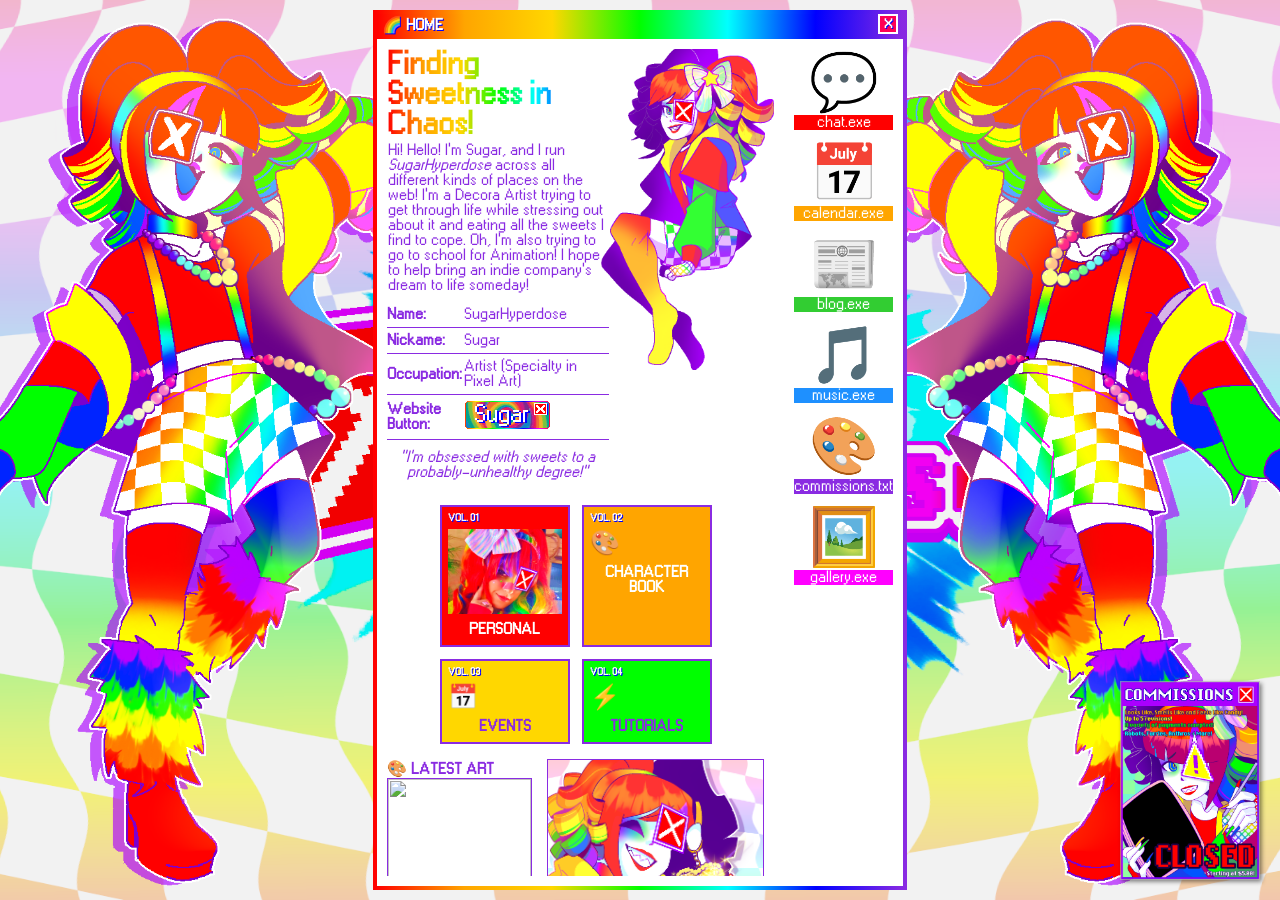
==== public/index.html @ 13627527 "pers" ====
<!DOCTYPE html>
<html lang="en">

<head>
    <meta charset="UTF-8">
    <meta name="viewport" content="width=device-width, initial-scale=1.0">
    <title>SugarHyperdose</title>
    <link rel="stylesheet" href="style.css">
    <link rel="icon" type="image/gif" href="assets/graphics/favicons/x.gif">
</head>

<body>

    <!-- Randomizing Commissions Ad -->
    <img id="random-comm-ad" src="assets/art/Sugar-10B-(Jul-20-2026).png"
        style="position: fixed; width: 140px; height: auto; z-index: 9999; cursor: pointer; filter: drop-shadow(2px 2px 2px rgba(0, 0, 0, 0.5));"
        onclick="toggleWindow('window-commissions');" title="CLICK FOR COMMISSIONS! ✨">

    <!-- Dancing Sugar Music Widget -->
    <div id="dancing-sugar" class="hidden"
        style="position: fixed; bottom: 20px; left: 20px; z-index: 9999; text-align: center; transition: opacity 7s ease-in-out; opacity: 0;">
        <img src="assets/art/Sugar-14-(Aug-6-2026).gif"
            style="width: 210px;">
    </div>

    <div class="desktop flex">
        <img id="sugar" src="assets/art/Sugar-4-(Jul-5-2026).png" style="transform: scaleX(-1); margin-left: -120px;">

        <div class="window main-content flex">
            <div class="window-title flex">
                <span>🌈 HOME</span>
                <div class="window-close">X</div>
            </div>
            <div class="window-popup-content"
                style="display: flex; flex-direction: row; height: 100%; overflow: hidden; padding: 10px; gap: 10px;">
                <div id="app-mainbar"
                    style="overflow-y: auto; padding-right: 10px; display: flex; flex-direction: column; gap: 15px;">
                    <div class="flex row" style="position: relative;">
                        <div>
                            <h1>Finding Sweetness in Chaos!</h1>
                            <p style="padding: 4px 1px;">Hi! Hello! I'm Sugar, and I run <i>SugarHyperdose</i> across
                                all different kinds of places on the web! I'm a Decora Artist trying to get through  life
                                while stressing out about it and eating all the sweets I find to cope. Oh, I'm also
                                trying to go to school for Animation! I hope to help bring an indie company's dream to
                                life someday!</p>
                            <table style="margin-top: 5px; border-collapse: collapse;">
                                <tr>
                                    <td
                                        style="padding: 5px 0; font-weight: bold; width: 35%; border-bottom: 1px solid blueviolet;">
                                        Name:</td>
                                    <td style="padding: 5px 0; border-bottom: 1px solid blueviolet;">SugarHyperdose</td>
                                </tr>
                                <tr>
                                    <td
                                        style="padding: 5px 0; font-weight: bold; width: 35%; border-bottom: 1px solid blueviolet;">
                                        Nickame:</td>
                                    <td style="padding: 5px 0; border-bottom: 1px solid blueviolet;">Sugar</td>
                                </tr>
                                <tr>
                                    <td style="padding: 5px 0; font-weight: bold; border-bottom: 1px solid blueviolet;">
                                        Occupation:</td>
                                    <td style="padding: 5px 0; border-bottom: 1px solid blueviolet;">Artist (Specialty
                                        in Pixel Art)</td>
                                </tr>
                                <tr>
                                    <td style="padding: 5px 0; font-weight: bold; border-bottom: 1px solid blueviolet;">
                                        Website Button:</td>
                                    <td style="padding: 5px 0; border-bottom: 1px solid blueviolet;">
                                        <img src="assets/graphics/buttons/Sugar0verdosed.gif">
                                    </td>
                                </tr>
                                <tr>
                                    <td colspan="2" style="padding: 10px; font-style: italic; text-align: center;">
                                        “I’m obsessed with sweets to a probably-unhealthy degree!”
                                    </td>
                                </tr>
                            </table>

                        </div>
                        <img src="assets/art/Sugar-12-(Jul-31-2026).png" height="350"
                            style="width: fit-content; pointer-events: none; margin: -20px;">
                    </div>

    <div class="magazine-rack-grid">
        
        <!-- VOL. 01: PERSONAL -->
        <a href="javascript:void(0)" onclick="toggleWindow('window-blog');" class="magazine-card">
            <div class="magazine-header">
                <span class="magazine-vol">VOL. 01</span>
            </div>
                    <img src="assets/camera/Jul-18-2026.jpg">
            <div class="magazine-name">PERSONAL</div>
        </a>

        <!-- VOL. 02: CHARACTER BOOK -->
        <a href="javascript:void(0)" onclick="toggleWindow('window-gallery');" class="magazine-card">
            <div class="magazine-header">
                <span class="magazine-vol">VOL. 02</span>
            </div>
            <div class="magazine-preview">
                <span style="font-size: 1.5rem;">🎨</span>
            </div>
            <div class="magazine-name">CHARACTER BOOK</div>
        </a>

        <!-- VOL. 03: EVENTS -->
        <a href="javascript:void(0)" onclick="toggleWindow('window-calendar');" class="magazine-card">
            <div class="magazine-header">
                <span class="magazine-vol">VOL. 03</span>
            </div>
            <div class="magazine-preview">
                <span style="font-size: 1.5rem;">📅</span>
            </div>
            <div class="magazine-name">EVENTS</div>
        </a>

        <!-- VOL. 04: COMMISSIONS -->
        <a href="javascript:void(0)" onclick="toggleWindow('window-commissions');" class="magazine-card">
            <div class="magazine-header">
                <span class="magazine-vol">VOL. 04</span>
            </div>
            <div class="magazine-preview">
                <span style="font-size: 1.5rem;">⚡</span>
            </div>
            <div class="magazine-name">TUTORIALS</div>
        </a>

    </div>

                    <div class="flex column" style="gap: 15px;">
                        <div class="flex" style="gap: 15px; align-items: stretch;">
                            <div class="flex column" style="flex: 1; gap: 10px;">
                                <div class="widget-box">
                                    <div style="font-weight: bold; color: blueviolet;">🎨 LATEST ART</div>
                                    <img id="widget-art-img" src=""
                                        style="width: 100%; height: 120px; object-fit: cover; border: 1px solid blueviolet;">
                                    <div id="widget-art-title" style="font-weight: bold;">Loading...</div>
                                    <div id="widget-art-desc">Loading...</div>
                                </div>

                                <div class="widget-box">
                                    <div style="font-weight: bold; color: dodgerblue;">🎮 PLAYING</div>
                                    <img id="widget-play-img" src=""
                                        style="width: 100%; height: 120px; object-fit: cover; border: 1px solid dodgerblue;">
                                    <div id="widget-play-title" style="font-weight: bold;">Loading...</div>
                                    <div id="widget-play-desc">Loading...</div>
                                </div>

                                <div class="widget-box">
                                    <div style="font-weight: bold; color: limegreen;">📺 WATCHING</div>
                                    <img id="widget-watch-img" src=""
                                        style="width: 100%; height: 120px; object-fit: cover; border: 1px solid limegreen;">
                                    <div id="widget-watch-title" style="font-weight: bold;">Loading...</div>
                                    <div id="widget-watch-desc">Loading...</div>
                                </div>
                            </div>

                            <div class="flex column" style="flex: 1.5; gap: 10px;">
                                <a href="https://www.etsy.com/listing/4547343245/pixel-heart-shaker-keychain"><img
                                        src="assets\graphics\shop\Keychains\Cover A.png"
                                        style="width: 100%; border: 1px solid blueviolet;"></a>
                                <a href="https://www.etsy.com/shop/SugarHyperdose"
                                    style="display: block; width: 100%; background: orange; color: white; padding: 6px; text-decoration: none; font-weight: bold; border: 2px outset #ff8c00; text-align: center;">
                                    CHECK OUT ON ETSY!
                                </a>
                                <p>This shop is my passion project and my pathway toward a more independent, brighter
                                    life!
                                    I needed a way to raise funds for my own future and separate from a difficult and
                                    stressful environment. I turned to the things that bring me the most joy: vibrant
                                    colors and the addictive, happy feeling of sugar.
                                    I’m obsessed with sweets to a probably-unhealthy degree! Creating these items is my
                                    therapy, my escape, and my way of taking control.</p>
                            </div>
                        </div>

                        <div class="flex" style="gap: 15px;">
                            <div class="widget-box" style="flex: 1;">
                                <div style="font-weight: bold; color: darkcyan;">📅 UPCOMING EVENTS</div>
                                <div id="widget-events-container" style="font-size: 0.9rem; margin-top: 5px;">
                                    Loading events...
                                </div>
                            </div>
                            <div class="widget-box" style="flex: 1;">
                                <div style="font-weight: bold; color: limegreen;">📰 RECENT BLOG</div>
                                <div id="widget-blog-container" style="font-size: 0.9rem; margin-top: 5px;">
                                    Loading blog...
                                </div>
                            </div>
                        </div>
                        <div class="widget-box">
                            <div class="flex column" style="gap: 10px;">
                                <div class="flex" style="align-items: flex-start; gap: 8px;">
                                    <span style="font-size: 1.2rem;" title="Anonymous Visitor">👤</span>
                                    <div style="padding: 6px 10px; border: 1px solid blueviolet; border-radius: 4px; flex: 1;">What's your absolute favorite candy?
                                    </div>
                                </div>
                                <div class="flex" style="align-items: flex-start; gap: 8px; flex-direction: row-reverse;">
                                    <img src="assets/art/Sugar-7-(Jul-9-2026).gif" style="width: 35px; height: 35px; object-fit: cover; border-radius: 50%; border: 1px solid blueviolet;" title="Sugar">
                                    <div style="background: blueviolet; padding: 6px 10px; color: white; border-radius: 4px; flex: 1;">This is the most difficult question in the world... 'Cause sometimes I really like Oreos, y'know? But then other days I CRAVE Sour Patch Watermelon... I'd have to pick Oreos!</div>
                                </div>
                                <div class="flex" style="align-items: flex-start; gap: 8px;">
                                    <span style="font-size: 1.2rem;" title="Anonymous Visitor">👤</span>
                                    <div style="padding: 6px 10px; border: 1px solid blueviolet; border-radius: 4px; flex: 1;">What art program do you use? Brush? Animating software?
                                    </div>
                                </div>
                                <div class="flex" style="align-items: flex-start; gap: 8px; flex-direction: row-reverse;">
                                    <img src="assets/art/Sugar-7B-(Jul-9-2026).gif" style="width: 35px; height: 35px; object-fit: cover; border-radius: 50%; border: 1px solid blueviolet;" title="Sugar">
                                    <div style="background: blueviolet; padding: 6px 10px; color: white; border-radius: 4px; flex: 1;">I use Ibispaint! I had IbisPaint X for 3 years before deciding to finally get the actual OG app...!</div>
                                </div>
                                <div class="flex" style="align-items: flex-start; gap: 8px; flex-direction: row-reverse;">
                                    <img src="assets/art/Sugar-7B-(Jul-9-2026).gif" style="width: 35px; height: 35px; object-fit: cover; border-radius: 50%; border: 1px solid blueviolet;" title="Sugar">
                                    <div style="background: blueviolet; padding: 6px 10px; color: white; border-radius: 4px; flex: 1;">I mostly use a brush called "Pixel Perfect", but honestly the default rough pen and fade pen are extremely nice, too.</div>
                                </div>
                                <div class="flex" style="align-items: flex-start; gap: 8px; flex-direction: row-reverse;">
                                    <img src="assets/art/Sugar-7B-(Jul-9-2026).gif" style="width: 35px; height: 35px; object-fit: cover; border-radius: 50%; border: 1px solid blueviolet;" title="Sugar">
                                    <div style="background: blueviolet; padding: 6px 10px; color: white; border-radius: 4px; flex: 1;">As for animation... I just draw every frame in Ibispaint, then go to EZGif and put 'em all together and hope for the best!</div>
                                </div>
                                <div class="flex" style="align-items: flex-start; gap: 8px; flex-direction: row-reverse;">
                                    <img src="assets/art/Sugar-7E-(Jul-9-2026).gif" style="width: 35px; height: 35px; object-fit: cover; border-radius: 50%; border: 1px solid blueviolet;" title="Sugar">
                                    <div style="background: blueviolet; padding: 6px 10px; color: white; border-radius: 4px; flex: 1;">Professional animation software is too confusing for me.</div>
                                </div>
                            </div>
                        </div>
                    </div>
                </div>

                <div class="app-sidebar align-center">

                    <a href="javascript:void(0)" class="app flex column"
                        onclick="toggleWindow('window-chat');playOpen();">
                        <span class="app-icon">💬</span>
                        <span class="app-name">chat.exe</span>
                    </a>

                    <a href="javascript:void(0)" class="app flex column"
                        onclick="toggleWindow('window-calendar');playOpen();">
                        <span class="app-icon">📅</span>
                        <span class="app-name">calendar.exe</span>
                    </a>

                    <a href="javascript:void(0)" class="app flex column"
                        onclick="toggleWindow('window-blog');playOpen();">
                        <span class="app-icon">📰</span>
                        <span class="app-name">blog.exe</span>
                    </a>

                    <a href="javascript:void(0)" class="app flex column"
                        onclick="toggleWindow('window-playlist');playOpen();">
                        <span class="app-icon">🎵</span>
                        <span class="app-name">music.exe</span>
                    </a>

                    <a href="javascript:void(0)" class="app flex column"
                        onclick="toggleWindow('window-commissions');playOpen();">
                        <span class="app-icon">🎨</span>
                        <span class="app-name">commissions.txt</span>
                    </a>

                    <a href="javascript:void(0)" class="app flex column"
                        onclick="toggleWindow('window-gallery');playOpen();">
                        <span class="app-icon">🖼️</span>
                        <span class="app-name">gallery.exe</span>
                    </a>
                </div>
            </div>
        </div>
        <img id="sugar" src="assets/art/Sugar-4-(Jul-5-2026).png" style="margin-right: -120px;">
    </div>

    <div id="window-chat" class="window window-popup hidden flex" style="width: 280px; border: 4px solid red;">
        <div class="window-title flex" style="background: red;">
            <span>Chat
                <span id="online-status" style="color: lime; animation: blinker 1.5s linear infinite;">🟢
                    ONLINE</span>
            </span>
            <div class="window-close" onclick="toggleWindow('window-chat')">X</div>
        </div>

        <div id="chat-window-body" class="window-popup-content flex column">
            <div class="flex"
                style="padding: 0 0 10px; flex-direction: column; gap: 6px; font-size: 0.75rem; font-weight: bold;">
                <div class="flex" style="align-items: center; justify-content: space-between; gap: 8px;">
                    <span style="color: red; width: 65px;">STRESS:</span>
                    <div style="flex: 1; height: 12px; background: #eee; border: 1px solid red;">
                        <div id="meter-stress" style="height: 100%; background: red; width: 0%;"></div>
                    </div>
                    <span id="txt-stress" style="width: 30px; text-align: right;">0%</span>
                </div>
                <div class="flex" style="align-items: center; justify-content: space-between; gap: 8px;">
                    <span style="color: hotpink; width: 65px;">AFFECTION:</span>
                    <div style="flex: 1; height: 12px; background: #eee; border: 1px solid red;">
                        <div id="meter-affection" style="height: 100%; background: hotpink; width: 0%;"></div>
                    </div>
                    <span id="txt-affection" style="width: 30px; text-align: right; color: hotpink;">0%</span>
                </div>
            </div>

            <div class="avatar-container" style="text-align: center;">
                <img id="sugar-avatar" src="assets/art/Sugar-(Jul-3-2026).gif" alt="[SUGAR-CHAN GRAPHIC]"
                    onclick="handleSugarClick()" style="height: 180px; object-fit: cover; cursor: pointer;">
            </div>
            <div class="dialogue-text-box" id="dialogue-box">
                Loading...
            </div>
            <div class="options-container flex" id="options-box" style="flex-direction: column; gap: 4px;">
            </div>
        </div>
    </div>

    <div id="window-calendar" class="window window-popup hidden flex" style="width: 300px; border: 4px solid cyan;">
        <div class="window-title flex" style="background: cyan;">
            <span>calendar.exe</span>
            <div class="window-close" onclick="toggleWindow('window-calendar')">X</div>
        </div>
        <div class="window-popup-content">
            <div class="flex align-center" style="justify-content: space-between; margin-bottom: 10px;">
                <button id="prevMonth">◀ PREV</button>
                <div id="monthDisplay" style="text-align: center; font-weight: bold;"></div>
                <button id="nextMonth">NEXT ▶</button>
            </div>

            <div id="calendarGrid" class="flex" style="display: grid; grid-template-columns: repeat(7, 1fr); gap: 2px;">
            </div>
        </div>
    </div>

    <div id="window-blog" class="window window-popup hidden flex" style="width: 350px; border: 4px solid limegreen;">
        <div class="window-title flex" style="background: limegreen;">
            <span>BLOG.EXE</span>
            <div class="window-close" onclick="toggleWindow('window-blog')">X</div>
        </div>
        <div class="window-popup-content" id="blog-posts-container" style="max-height: 400px; overflow-y: auto;">
        </div>
    </div>

    <div id="window-playlist" class="window window-popup hidden flex"
        style="width: 300px; border: 4px solid dodgerblue;">
        <div class="window-title flex" style="background: dodgerblue; color: white;">
            <span>MUSIC.EXE</span>
            <div class="window-close" onclick="toggleWindow('window-playlist')">X</div>
        </div>
        <div class="window-popup-content flex column" style="gap: 10px;">
            <audio id="audio-engine" src=""></audio>
            <div id="player-track-title" style="font-weight: bold;">TRACK: None</div>

            <div id="player-track-menu" class="flex" style="gap: 6px; justify-content: center;">
                <button onclick="controlAudio('play')" style="background: cyan;">► PLAY</button>
                <button onclick="controlAudio('pause')" style="background: yellow;">Ⅱ PAUSE</button>
                <button onclick="controlAudio('stop')" style="background: red; color: white;">■ STOP</button>
            </div>

            <div id="playlist-container" class="flex column" style="max-height: 250px; overflow-y: auto;"></div>
        </div>
    </div>

    <div id="window-commissions" class="window window-popup hidden flex"
        style="width: 380px; border: 4px solid blueviolet;">
        <div class="window-title flex" style="background: blueviolet; color: white;">
            <span>COMMISSIONS.EXE</span>
            <div class="window-controls flex" style="gap: 4px;">
                <div class="window-maximize" onclick="toggleMaximize('window-commissions')">🗖</div>
                <div class="window-close" onclick="toggleWindow('window-commissions')">X</div>
            </div> 
        </div>
        <div class="window-popup-content flex column"
            style="gap: 12px; max-height: 400px; overflow-y: auto; padding: 10px;">
            <div class="comm-banner"
                style="background: hotpink; color: white; padding: 6px; text-align: center; font-weight: bold;">
                🌈 COMMISSIONS CLOSED! 🌈
            </div>
            <div class="flex column justify-center align-center" style="padding: 6px;">
                <p style="margin: 0 0 5px 0;">SLOT STATUS [ 2 / 5 AVAILABLE ]</p>
                <div class="flex" style="gap: 5px;">
                    <div style="width: 18px; height: 18px; background: limegreen;" title="Taken"></div>
                    <div style="width: 18px; height: 18px; background: limegreen;" title="Taken"></div>
                    <div style="width: 18px; height: 18px; background: LIMEGREEN;" title="Open"></div>
                    <div style="width: 18px; height: 18px; background: #eee; border: 2px solid blueviolet;"
                        title="Open"></div>
                    <div style="width: 18px; height: 18px; background: #eee; border: 2px solid blueviolet;"
                        title="Open"></div>
                </div>
            </div>
            <div>
                <table style="width: 100%; border-collapse: collapse; font-size: 0.9rem;">
                    <tr style="background: blueviolet; color: white;">
                        <th style="padding: 4px; text-align: left;">Type</th>
                        <th style="padding: 4px; text-align: right;">Base Price</th>
                    </tr>
                    <tr>
                        <td style="padding: 6px; border-bottom: 1px dotted blueviolet;">Pixel Icon / Headshot</td>
                        <td style="padding: 6px; border-bottom: 1px dotted blueviolet; text-align: right;">$5</td>
                    </tr>
                    <tr>
                        <td style="padding: 6px; border-bottom: 1px dotted blueviolet;">Half Body</td>
                        <td style="padding: 6px; border-bottom: 1px dotted blueviolet; text-align: right;">$10</td>
                    </tr>
                    <tr>
                        <td style="padding: 6px; border-bottom: 1px dotted blueviolet;">Full Body</td>
                        <td style="padding: 6px; border-bottom: 1px dotted blueviolet; text-align: right;">$15</td>
                    </tr>
                    <!-- Add-ons Section inside the same table or right below -->
                    <tr style="background: #f0e6fa;">
                        <td colspan="2" style="padding: 4px; font-weight: bold; font-size: 0.8rem;">ADD-ONS & EXTRAS
                        </td>
                    </tr>
                    <tr>
                        <td style="padding: 4px; border-bottom: 1px dotted blueviolet; font-size: 0.85rem;">+ Complex
                            Background / Props</td>
                        <td
                            style="padding: 4px; border-bottom: 1px dotted blueviolet; text-align: right; font-size: 0.85rem;">
                            +5%</td>
                    </tr>
                    <tr>
                        <td style="padding: 4px; border-bottom: 1px dotted blueviolet; font-size: 0.85rem;">+ Extra
                            Character</td>
                        <td
                            style="padding: 4px; border-bottom: 1px dotted blueviolet; text-align: right; font-size: 0.85rem;">
                            +100% base</td>
                    </tr>
                    <tr>
                        <td style="padding: 4px; border-bottom: 1px dotted blueviolet; font-size: 0.85rem;">+ Physical
                            8" x 11" Poster of Completed Commission</td>
                        <td
                            style="padding: 4px; border-bottom: 1px dotted blueviolet; text-align: right; font-size: 0.85rem;">
                            +30$</td>
                    </tr>
                </table>
            </div>
            <p style="font-size: 0.85rem; margin: 0 0 5px 0;">Check out my art in my <a href="javascript:void(0)"
                    onclick="toggleWindow('window-gallery');" style="color: magenta; font-weight: bold;">gallery.exe</a>
                app if you haven't already to get a sense of my style! I'd like to claim that its Western-based with
                slight Eastern influence!</p>

            <div style="font-size: 0.8rem;">
                <strong>📝 TOS:</strong>
                <ul style="margin: 4px 0 0 15px; padding: 0; display: flex; flex-direction: column; gap: 4px;">
                    <li>Payment is via Cash App, PayPal, Venmo or Zelle transfer. Giftcards and other digital currency
                        (V-Bucks, Robux, Coins, etc.) will not be accepted.</li>
                    <li>Payment is due after the completed product is handed off to you and you are satisfied (I will
                        change this if a single scam occurs!)</li>
                    <li>By default, your completed commission is ordered as a fully colored, fully shaded piece unless
                        specified otherwise.</li>
                    <li>By default, your completed commission is personal use only.</li>
                    <li>No AI training or commercial redistribution without discussion.</li>
                    <li>Turnaround time is roughly 1–3 weeks.</li>
                    <li>I will send a sketch WIP (Work in Progress) for approval before moving to final lines and
                        colors.</li>
                    <li>You reserve the right to an infinite amount of revisions within reason.</li>
                    <li>I reserve the right to refuse a commission for any reason.</li>
                </ul>
            </div>
        </div>
    </div>

    <div id="window-gallery" class="window window-popup hidden flex" style="width: 450px; border: 4px solid magenta;">
        <div class="window-title flex" style="background: magenta; color: white;">
            <span>gallery.exe</span>
            <div class="window-controls flex" style="gap: 4px;">
                <div class="window-maximize" onclick="toggleMaximize('window-gallery')">🗖</div>
                <div class="window-close" onclick="toggleWindow('window-gallery')">X</div>
            </div>
        </div>
        <div class="window-popup-content" style="padding: 10px;">
            <div id="gallery-container" class="flex justify-center"
                style="overflow-y: auto; flex-wrap: wrap; max-height: 300px; gap: 10px;">
            </div>
        </div>
    </div>

    <script src="script.js"></script>
</body>

</html>
---- public/style.css ----
* {
    box-sizing: border-box;
    margin: 0;
    padding: 0;
}

:root {
    --white: white;
    --black: black;
    --red: red;
    --orange: orange;
    --gold: gold;
    --green: limegreen;
    --blue: blue;
    --purple: blueviolet;
    --pink: fuchsia;
    --rainbow-gradient: linear-gradient(90deg, red, orange, gold, lime, cyan, blue, blueviolet);
    --rainbow-gradient-border: linear-gradient(90deg, red, orange, gold, lime, cyan, blue, blueviolet) 1;
}

@font-face {
    font-family: 'Main';
    src: url('assets/fonts/W95F.otf');
}

body {
    width: 100%;
    height: 100vh;
    overflow: hidden;
    background-image: url('assets/graphics/backgrounds/default4.png');
    background-position: center;
    background-size: cover;
    display: flex;
    flex-direction: column;
    font-family: 'Main';
    color: var(--purple);
    padding: 10px 0;
}

@keyframes rainbowText {
  0% { filter: hue-rotate(0deg); }
  100% { filter: hue-rotate(360deg); }
}

h1 {
  background: var(--rainbow-gradient);
  -webkit-background-clip: text;
  -webkit-text-fill-color: transparent;
  animation: rainbowText 2s linear infinite;
}

strong {
    color: var(--red);
}

hr {
    background-image: url('assets/graphics/dividers/Rainbow.webp');
    background-size: contain;
    background-position: center;
    background-repeat: repeat-x;
    border: none;
    filter: contrast(2);
    height: 25px;
}

a {
    color: var(--pink);
}

.flex {
    display: flex;
}

.column {
    flex-direction: column;
}

.align-center {
    align-items: center;
}

.justify-center {
    justify-content: center;
}

.justify-between {
    justify-content: space-evenly;
}

.logo {
    word-break: keep-all;
    text-transform: uppercase;
    font-weight: bold;
    font-size: 1.4rem;
    text-shadow: 2px 2px #00ffff, -2px -2px #ff00ff;
    animation: glitch 0.5s infinite alternate;
}

.desktop {
    gap: 10px;
    flex: 1;
    max-height: 100%;
}

#desktop-grid {
    position: relative;
    flex: 1;
    min-width: 180px;
    display: grid;
    grid-template-columns: repeat(auto-fill, minmax(80px, 100px));
    gap: 15px;
    padding: 10px;
    border: 2px inset cyan;
    background: rgba(255, 255, 255, 0.7);
    align-content: start;
}

.window {
    background: var(--white);
    border: 4px solid;
    border-image: var(--rainbow-gradient-border);
    flex-direction: column;
}

.window-title {
    background: var(--rainbow-gradient);
    color: var(--white);
    padding: 0 5px 5px;
    font-weight: bold;
    text-transform: uppercase;
    text-shadow: 1px 1px var(--blue);
    justify-content: space-between;
    align-items: center;
    cursor: move;
    user-select: none;
}

.window-close {
    background: #ff0055;
    border: 2px solid var(--white);
    color: var(--white);
    width: 20px;
    height: 20px;
    font-size: 0.8rem;
    font-weight: bold;
    cursor: pointer;
}

.window-body {
    max-height: 100%;
    background: lightcyan;
    gap: 10px;
    padding: 10px;
    overflow-y: auto;
}

.avatar-container {
    width: 100%;
    background: linear-gradient(45deg, #ff9999, #ffff99, #99ccff);
    border: 3px solid #ff0055;
    display: flex;
    align-items: center;
    justify-content: center;
    overflow: hidden;
    position: relative;
}

.avatar-container img {
    width: 100%;
    object-fit: contain;
}

.dialogue-text-box {
    background: var(--red);
    padding: 5px 10px;
    font-size: 0.9rem;
    font-weight: bold;
    letter-spacing: 0.5px;
    color: var(--white);
    word-break: break-word;
}

.options-container {
    display: flex;
    flex-direction: column;
    gap: 5px;
    margin-top: 5px;
}

.dialogue-choice {
    background: lightcyan;
    border: 2px solid var(--blue);
    padding: 6px;
    text-align: left;
    font-size: 0.85rem;
    font-family: inherit;
    font-weight: bold;
    color: var(--blue);
    cursor: pointer;
    word-break: break-word;
}

.dialogue-choice:hover {
    -webkit-text-fill-color: unset;
    background: #00ff66;
    color: var(--white) !important;
    border-color: limegreen;
}

.main-content {
    flex: 3;
}

marquee {
    background: #ffff00;
    border: 2px solid #ff6600;
    padding: 3px;
    font-weight: bold;
    color: #ff0055;
}

.bpm-counter {
    font-size: 2.5rem;
    font-weight: bold;
    color: #00ff66;
    background: #4a0072;
    padding: 5px;
    border-radius: 5px;
    text-align: center;
    text-shadow: 3px 3px #ff0055, -2px -2px #ffcc00;
    animation: beat 0.32s infinite alternate;
}

.status-bar {
    margin-top: auto;
    background: #ffffcc;
    border: 3px solid #ffcc00;
    padding: 8px;
    font-size: 0.85rem;
    font-weight: bold;
    display: flex;
    justify-content: space-around;
}

.button-link {
    display: inline-block;
    margin: 5px 0;
    padding: 5px 10px;
    font-weight: bold;
    text-decoration: none;
    border: 2px solid;
    border-image: linear-gradient(90deg, red, gold, blue) 1;
    background: #ffffff;
}

.button-link:hover {
    background: #ffcc00;
    color: var(--white);
}

@keyframes beat {
    0% {
        transform: scale(0.92) rotate(-1deg);
    }

    100% {
        transform: scale(1.08) rotate(1deg);
    }
}

@keyframes glitch {
    0% {
        text-shadow: 2px 2px #ff0000;
        transform: skewX(-3deg);
    }

    50% {
        text-shadow: -2px 2px #00ff00;
    }

    100% {
        text-shadow: 2px -2px #0000ff;
        transform: skewX(3deg);
    }
}

::-webkit-scrollbar {
    width: 14px;
}

::-webkit-scrollbar-track {
    background: #ffffcc;
}

::-webkit-scrollbar-thumb {
    background: #ff0055;
    border: 2px solid #ffffcc;
}

.status-container {
    display: flex;
    gap: 30px;
    padding: 10px 10px 0;
    background: rgba(255, 255, 255, 0.8);
    border: 3px solid var(--deep-ink);
    width: 100%;
}

.meter-group {
    display: flex;
    flex-direction: column;
    gap: 5px;
    flex: 1;
}

.meter-label {
    text-align: center;
    font-weight: 900;
    font-size: 1.1rem;
    letter-spacing: 1px;
}

.pixel-bar-container {
    width: 100%;
    height: 24px;
    background: #ffffff;
    border: 3px solid blue;
    position: relative;
    padding: 1px;
}

.pixel-bar-fill {
    height: 100%;
    transition: width 0.3s steps(4);
}

@keyframes blinker {
    50% {
        opacity: 0;
    }
}

.hidden {
    display: none !important;
}

.window-close,
.window-maximize {
    border: 2px solid var(--white);
    color: var(--white);
    width: 20px;
    height: 20px;
    display: flex;
    align-items: center;
    justify-content: center;
    font-size: 0.8rem;
    font-weight: bold;
    cursor: pointer;
    user-select: none;
}

.window-close {
    background: #ff0055;
}

.window-maximize {
    text-shadow: 1px -2px blue;
    background: red;
}

.window-close:hover,
.window-maximize:hover {
    background: cyan;
}

.window-popup {
    position: absolute;
    top: 15%;
    left: 15%;
    outline: 2px solid var(--white);
    min-height: 280px;
    box-shadow: 10px 10px 3px rgba(0, 0, 0, 0.3);
    z-index: 100;
}

.window-popup-content {
    padding: 10px;
    background: var(--white);
}

/* Styles for when the window is expanded */
.window.window-popup.maximized {
    width: 95vw !important;         /* Takes up 85% of the screen width */
    max-width: 900px;               /* Perimeter limit so it doesn't get too giant */
    height: 95vh !important;        /* Takes up 75% of the screen height */
    position: fixed !important;
    top: 50% !important;
    left: 50% !important;
    transform: translate(-50%, -50%) !important; /* Perfectly centers it */
    z-index: 999;                   /* Ensures it sits on top of everything */
}

/* Optional: Make the gallery layout stretch nicely to fill the expanded space */
.window.window-popup.maximized #gallery-container {
    max-height: 100% !important; 
}

button {
    color: inherit;
    font-family: inherit;
}

button:hover {
    border-style: inset !important;
    background: #00ff66 !important;
    color: var(--white) !important;
    border-color: limegreen !important;
}

.playlist-track {
    padding: 4px;
    border-bottom: 1px solid cyan;
    cursor: pointer;
}

.playlist-track:nth-child(6n+1) {
    color: red;
    border-color: red;
}

.playlist-track:nth-child(6n+2) {
    color: orange;
    border-color: orange;
}

.playlist-track:nth-child(6n+3) {
    color: gold;
    border-color: gold;
}

.playlist-track:nth-child(6n+4) {
    color: limegreen;
    border-color: limegreen;
}

.playlist-track:nth-child(6n+5) {
    color: dodgerblue;
    border-color: dodgerblue;
}

.playlist-track:nth-child(6n+6) {
    color: blueviolet;
    border-color: blueviolet;
}

.playlist-track:hover {
    background: #00ff66 !important;
    color: var(--white) !important;
    border-color: limegreen !important;
}

#app-mainbar {
    flex: 3;
    overflow-x: hidden;
    position: relative;
}

.app-sidebar {
    flex: 0.5;
    display: flex;
    flex-direction: column;
    gap: 10px;
    padding-left: 10px;
    flex-shrink: 0;
}

.app-sidebar > span:first-child {
    font-weight: bold;
    font-size: 0.8rem;
    text-align: center;
}

.app {
    width: 100%;
    justify-content: end;
    align-items: center;
    text-decoration: none;
}

.app .app-name {
    text-align: center;
    width: 100%;
    color: white;
}

.app-sidebar .app:nth-child(1) .app-name {
    background: red;
}

.app-sidebar .app:nth-child(2) .app-name {
    background: orange;
}

.app-sidebar .app:nth-child(3) .app-name {
    background: limegreen;
}

.app-sidebar .app:nth-child(4) .app-name {
    background: dodgerblue;
}

.app-sidebar .app:nth-child(5) .app-name {
    background: blueviolet;
}

.app-sidebar .app:nth-child(6) .app-name {
    background: fuchsia;
}

.app:hover,
.app:hover span {
    background: #00ff66 !important;
    color: var(--white) !important;
    border-color: limegreen !important;
}

.app-icon {
    font-size: 3.5rem;
}

#player-track-title {
    padding: 5px;
    text-align: center;
    border: 2px inset cyan;
}

#player-track-menu {
    flex-wrap: wrap;
}

#player-track-menu button {
    flex: 1;
    font-weight: bold;
    cursor: pointer;
    padding: 5px;
}

.tab-btn {
    background: red;
    color: var(--white);
    border: 2px inset #000;
    cursor: pointer;
    font-weight: bold;
    padding: 2px 6px;
}

#sugar {
    flex: 1;
    z-index: -1;
    pointer-events: none;
    max-height: 100%;
    margin: 0 -120px;
}

blockquote {
    margin: 10px 0 0;
    padding: 10px;
    background: #ffffcc;
    position: relative;
    color: var(--blue);
    quotes: "\201C""\201D";
    opacity: 0.6;
}

@keyframes rainbow-shift {
    0% { background-position: 0% 50%; }
    50% { background-position: 100% 50%; }
    100% { background-position: 0% 50%; }
}

.rainbow-text {
    background: linear-gradient(90deg, #ff0000, #ff7f00, #ffff00, #00ff00, cyan, #0000ff, blueviolet);
    background-size: 400% 100%;
    -webkit-background-clip: text;
    -webkit-text-fill-color: transparent;
    animation: rainbow-shift 3s ease infinite;
    cursor: pointer;
    font-weight: bold;
}

@keyframes blogPop {
    0% { opacity: 0; transform: translateY(10px); }
    100% { opacity: 1; transform: translateY(0); }
}

.blog-update-anim {
    animation: blogPop 0.6s ease-out forwards;
}

/* --- Calendar Window & Header Styling --- */
#window-calendar {
    border: 4px solid;
    border-image: var(--rainbow-gradient-border);
    background: #fff0f5; /* Light lavender-pink background */
}

/* --- Calendar Navigation Buttons --- */
#window-calendar button {
    background: var(--white);
    border: 2px solid;
    border-image: var(--rainbow-gradient-border);
    color: var(--purple);
    font-weight: bold;
    padding: 4px 8px;
    cursor: pointer;
    text-transform: uppercase;
    box-shadow: 2px 2px 0px var(--pink);
    transition: transform 0.1s ease;
}

#window-calendar button:hover {
    background: #00ff66 !important;
    color: var(--white) !important;
    border-color: limegreen !important;
    border-image: none !important;
    transform: scale(1.05);
}

#window-calendar button:active {
    transform: translate(1px, 1px);
    box-shadow: 1px 1px 0px var(--pink);
}

/* --- Month Display Header --- */
#monthDisplay {
    background: var(--rainbow-gradient);
    -webkit-background-clip: text;
    -webkit-text-fill-color: transparent;
    font-size: 1.25rem;
    text-shadow: none; /* Text clip handles color, shadow can mess it up */
    filter: drop-shadow(1px 1px 0px var(--blue));
}

/* --- Calendar Grid Days --- */
#calendarGrid div {
    background: var(--white);
    padding: 6px;
    border: 2px solid cyan;
    text-align: center;
    font-size: 0.75rem;
    font-weight: bold;
    color: var(--blue);
    cursor: pointer;
    transition: background 0.2s;
}

#calendarGrid div:hover {
    background: gold;
    color: var(--red);
    border-color: var(--pink);
}

#calendarGrid div.today {
    background: var(--red) !important;
    color: var(--white) !important;
    border: 2px dashed gold;
}

#calendarGrid div.event-day {
    background: hotpink !important;
    color: var(--white) !important;
    border: 2px solid cyan;
}

.has-tooltip {
    position: relative;
    cursor: help;
    border-bottom: 2px dotted var(--blue);
}

.has-tooltip .tooltip-text {
    display: flex;
    align-items: center;
    justify-content: center;
    gap: 10px;
    visibility: hidden;
    width: 200px;
    background-color: var(--white);
    text-align: center;
    padding: 5px;
    border: 2px solid var(--blue);
    position: absolute;
    z-index: 999;
    bottom: 125%; 
    left: 50%;
    transform: translateX(-50%);
}

.has-tooltip:hover .tooltip-text {
    visibility: visible;
}

#window-commissions {
    z-index: 100;
    box-shadow: 5px 5px 0px rgba(138, 43, 226, 0.5);
}

.comm-card {
    transition: transform 0.2s;
}

.comm-card:hover {
    transform: rotate(-3deg) scale(1.05);
    background: #fff0ff !important;
}

.comm-banner {
    background: red !important;
    animation: rainbow 3s infinite;
}

@keyframes rainbow {
    0% { background: hotpink; }
    33% { background: cyan; }
    66% { background: gold; }
    100% { background: hotpink; }
}

.andy-mode {
    background-image: url('assets/graphics/backgrounds/andy.jpg');
    background-size: contain;
    --white: #0d1632;
    --blue: white;
}

.andy-mode .window {
    border-color: red !important;
}

.andy-mode .window-title {
    background: blue !important;
}

.andy-mode #sugar {
    visibility: hidden;
}

.magazine-rack-grid {
    display: flex;
    gap: 12px;
    justify-content: center;
    flex-wrap: wrap;
}

.magazine-card {
    width: 130px;
    padding: 6px;
    text-decoration: none;
    display: flex;
    color: white;
    flex-direction: column;
    gap: 6px;
}

.magazine-card:hover {
    background: lime;
    border-color: lime;
}

.magazine-header {
    display: flex;
    justify-content: space-between;
    align-items: center;
    font-size: 0.65rem;
    font-weight: bold;
}

.magazine-vol {
    color: var(--white);
    text-transform: uppercase;
    text-shadow: 1px 1px var(--blue);
}

.magazine-card img {
    object-fit: cover;
    height: 85px;
}

.magazine-preview img {
    width: 100%;
    height: 100%;
    object-fit: cover;
}

.magazine-name {
    font-weight: bold;
    text-align: center;
    padding: 2px 0;
}

.magazine-card:nth-child(7n+1) { border: 2px solid blueviolet; background: red; }

.magazine-card:nth-child(7n+2) { border: 2px solid blueviolet; background: orange;}

.magazine-card:nth-child(7n+3) { border: 2px solid blueviolet; background: gold; color: blueviolet; }

.magazine-card:nth-child(7n+4) { border: 2px solid blueviolet; background: lime; color: blueviolet; }

@media (max-width: 768px) {
    .desktop {
        flex-direction: column;
    }

    #sidebar {
        width: 100%;
        order: 1;
    }

    #desktop-grid {
        min-width: 100%;
        grid-template-columns: repeat(auto-fill, minmax(70px, 1fr));
    }

    #sugar {
        display: none; 
    }

    .bpm-counter {
        font-size: 1.5rem;
    }

    body {
        gap: 5px;
    }
}
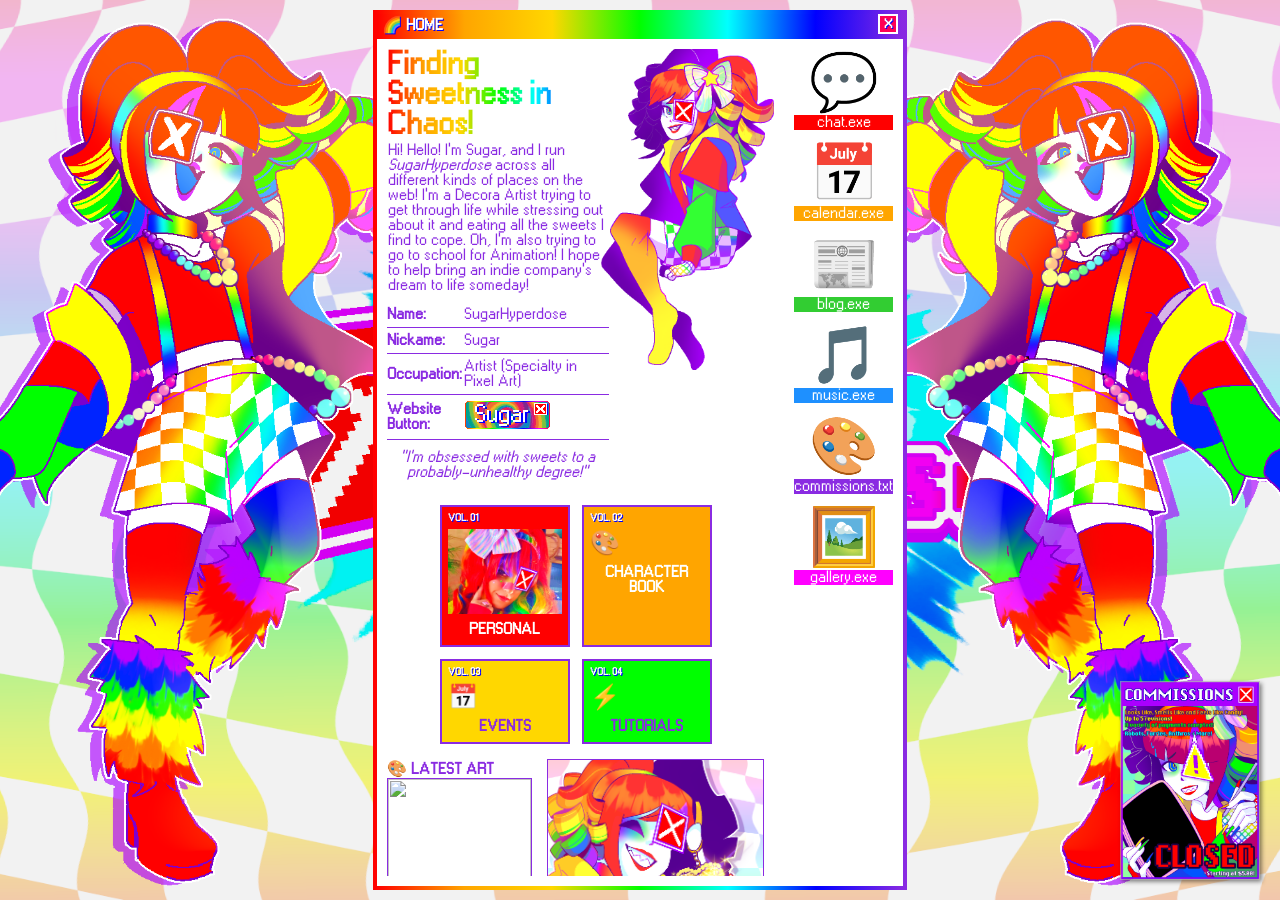
==== commit a949be7f: "art" ====
--- a/public/index.html
+++ b/public/index.html
@@ -19,8 +19,7 @@
     <!-- Dancing Sugar Music Widget -->
     <div id="dancing-sugar" class="hidden"
         style="position: fixed; bottom: 20px; left: 20px; z-index: 9999; text-align: center; transition: opacity 7s ease-in-out; opacity: 0;">
-        <img src="assets/art/Sugar-14-(Aug-6-2026).gif"
-            style="width: 210px;">
+        <img src="assets/art/Sugar-14-(Aug-6-2026).gif" style="width: 210px;">
     </div>
 
     <div class="desktop flex">
@@ -39,7 +38,7 @@
                         <div>
                             <h1>Finding Sweetness in Chaos!</h1>
                             <p style="padding: 4px 1px;">Hi! Hello! I'm Sugar, and I run <i>SugarHyperdose</i> across
-                                all different kinds of places on the web! I'm a Decora Artist trying to get through  life
+                                all different kinds of places on the web! I'm a Decora Artist trying to get through life
                                 while stressing out about it and eating all the sweets I find to cope. Oh, I'm also
                                 trying to go to school for Animation! I hope to help bring an indie company's dream to
                                 life someday!</p>
@@ -81,51 +80,52 @@
                             style="width: fit-content; pointer-events: none; margin: -20px;">
                     </div>
 
-    <div class="magazine-rack-grid">
-        
-        <!-- VOL. 01: PERSONAL -->
-        <a href="javascript:void(0)" onclick="toggleWindow('window-blog');" class="magazine-card">
-            <div class="magazine-header">
-                <span class="magazine-vol">VOL. 01</span>
-            </div>
-                    <img src="assets/camera/Jul-18-2026.jpg">
-            <div class="magazine-name">PERSONAL</div>
-        </a>
-
-        <!-- VOL. 02: CHARACTER BOOK -->
-        <a href="javascript:void(0)" onclick="toggleWindow('window-gallery');" class="magazine-card">
-            <div class="magazine-header">
-                <span class="magazine-vol">VOL. 02</span>
-            </div>
-            <div class="magazine-preview">
-                <span style="font-size: 1.5rem;">🎨</span>
-            </div>
-            <div class="magazine-name">CHARACTER BOOK</div>
-        </a>
-
-        <!-- VOL. 03: EVENTS -->
-        <a href="javascript:void(0)" onclick="toggleWindow('window-calendar');" class="magazine-card">
-            <div class="magazine-header">
-                <span class="magazine-vol">VOL. 03</span>
-            </div>
-            <div class="magazine-preview">
-                <span style="font-size: 1.5rem;">📅</span>
-            </div>
-            <div class="magazine-name">EVENTS</div>
-        </a>
-
-        <!-- VOL. 04: COMMISSIONS -->
-        <a href="javascript:void(0)" onclick="toggleWindow('window-commissions');" class="magazine-card">
-            <div class="magazine-header">
-                <span class="magazine-vol">VOL. 04</span>
-            </div>
-            <div class="magazine-preview">
-                <span style="font-size: 1.5rem;">⚡</span>
-            </div>
-            <div class="magazine-name">TUTORIALS</div>
-        </a>
-
-    </div>
+                    <div class="magazine-rack-grid">
+
+                        <!-- VOL. 01: PERSONAL -->
+                        <a href="javascript:void(0)" onclick="toggleWindow('window-blog');" class="magazine-card">
+                            <div class="magazine-header">
+                                <span class="magazine-vol">VOL. 01</span>
+                            </div>
+                            <img src="assets/camera/Jul-18-2026.jpg">
+                            <div class="magazine-name">PERSONAL</div>
+                        </a>
+
+                        <!-- VOL. 02: CHARACTER BOOK -->
+                        <a href="javascript:void(0)" onclick="toggleWindow('window-gallery');" class="magazine-card">
+                            <div class="magazine-header">
+                                <span class="magazine-vol">VOL. 02</span>
+                            </div>
+                            <div class="magazine-preview">
+                                <span style="font-size: 1.5rem;">🎨</span>
+                            </div>
+                            <div class="magazine-name">CHARACTER BOOK</div>
+                        </a>
+
+                        <!-- VOL. 03: EVENTS -->
+                        <a href="javascript:void(0)" onclick="toggleWindow('window-calendar');" class="magazine-card">
+                            <div class="magazine-header">
+                                <span class="magazine-vol">VOL. 03</span>
+                            </div>
+                            <div class="magazine-preview">
+                                <span style="font-size: 1.5rem;">📅</span>
+                            </div>
+                            <div class="magazine-name">EVENTS</div>
+                        </a>
+
+                        <!-- VOL. 04: COMMISSIONS -->
+                        <a href="javascript:void(0)" onclick="toggleWindow('window-commissions');"
+                            class="magazine-card">
+                            <div class="magazine-header">
+                                <span class="magazine-vol">VOL. 04</span>
+                            </div>
+                            <div class="magazine-preview">
+                                <span style="font-size: 1.5rem;">⚡</span>
+                            </div>
+                            <div class="magazine-name">TUTORIALS</div>
+                        </a>
+
+                    </div>
 
                     <div class="flex column" style="gap: 15px;">
                         <div class="flex" style="gap: 15px; align-items: stretch;">
@@ -191,33 +191,67 @@
                             <div class="flex column" style="gap: 10px;">
                                 <div class="flex" style="align-items: flex-start; gap: 8px;">
                                     <span style="font-size: 1.2rem;" title="Anonymous Visitor">👤</span>
-                                    <div style="padding: 6px 10px; border: 1px solid blueviolet; border-radius: 4px; flex: 1;">What's your absolute favorite candy?
+                                    <div
+                                        style="padding: 6px 10px; border: 1px solid blueviolet; border-radius: 4px; flex: 1;">
+                                        What's your absolute favorite candy?
                                     </div>
                                 </div>
-                                <div class="flex" style="align-items: flex-start; gap: 8px; flex-direction: row-reverse;">
-                                    <img src="assets/art/Sugar-7-(Jul-9-2026).gif" style="width: 35px; height: 35px; object-fit: cover; border-radius: 50%; border: 1px solid blueviolet;" title="Sugar">
-                                    <div style="background: blueviolet; padding: 6px 10px; color: white; border-radius: 4px; flex: 1;">This is the most difficult question in the world... 'Cause sometimes I really like Oreos, y'know? But then other days I CRAVE Sour Patch Watermelon... I'd have to pick Oreos!</div>
+                                <div class="flex"
+                                    style="align-items: flex-start; gap: 8px; flex-direction: row-reverse;">
+                                    <img src="assets/art/Sugar-7-(Jul-9-2026).gif"
+                                        style="width: 35px; height: 35px; object-fit: cover; border-radius: 50%; border: 1px solid blueviolet;"
+                                        title="Sugar">
+                                    <div
+                                        style="background: blueviolet; padding: 6px 10px; color: white; border-radius: 4px; flex: 1;">
+                                        This is the most difficult question in the world... 'Cause sometimes I really
+                                        like Oreos, y'know? But then other days I CRAVE Sour Patch Watermelon... I'd
+                                        have to pick Oreos!</div>
                                 </div>
                                 <div class="flex" style="align-items: flex-start; gap: 8px;">
                                     <span style="font-size: 1.2rem;" title="Anonymous Visitor">👤</span>
-                                    <div style="padding: 6px 10px; border: 1px solid blueviolet; border-radius: 4px; flex: 1;">What art program do you use? Brush? Animating software?
+                                    <div
+                                        style="padding: 6px 10px; border: 1px solid blueviolet; border-radius: 4px; flex: 1;">
+                                        What art program do you use? Brush? Animating software?
                                     </div>
                                 </div>
-                                <div class="flex" style="align-items: flex-start; gap: 8px; flex-direction: row-reverse;">
-                                    <img src="assets/art/Sugar-7B-(Jul-9-2026).gif" style="width: 35px; height: 35px; object-fit: cover; border-radius: 50%; border: 1px solid blueviolet;" title="Sugar">
-                                    <div style="background: blueviolet; padding: 6px 10px; color: white; border-radius: 4px; flex: 1;">I use Ibispaint! I had IbisPaint X for 3 years before deciding to finally get the actual OG app...!</div>
-                                </div>
-                                <div class="flex" style="align-items: flex-start; gap: 8px; flex-direction: row-reverse;">
-                                    <img src="assets/art/Sugar-7B-(Jul-9-2026).gif" style="width: 35px; height: 35px; object-fit: cover; border-radius: 50%; border: 1px solid blueviolet;" title="Sugar">
-                                    <div style="background: blueviolet; padding: 6px 10px; color: white; border-radius: 4px; flex: 1;">I mostly use a brush called "Pixel Perfect", but honestly the default rough pen and fade pen are extremely nice, too.</div>
-                                </div>
-                                <div class="flex" style="align-items: flex-start; gap: 8px; flex-direction: row-reverse;">
-                                    <img src="assets/art/Sugar-7B-(Jul-9-2026).gif" style="width: 35px; height: 35px; object-fit: cover; border-radius: 50%; border: 1px solid blueviolet;" title="Sugar">
-                                    <div style="background: blueviolet; padding: 6px 10px; color: white; border-radius: 4px; flex: 1;">As for animation... I just draw every frame in Ibispaint, then go to EZGif and put 'em all together and hope for the best!</div>
-                                </div>
-                                <div class="flex" style="align-items: flex-start; gap: 8px; flex-direction: row-reverse;">
-                                    <img src="assets/art/Sugar-7E-(Jul-9-2026).gif" style="width: 35px; height: 35px; object-fit: cover; border-radius: 50%; border: 1px solid blueviolet;" title="Sugar">
-                                    <div style="background: blueviolet; padding: 6px 10px; color: white; border-radius: 4px; flex: 1;">Professional animation software is too confusing for me.</div>
+                                <div class="flex"
+                                    style="align-items: flex-start; gap: 8px; flex-direction: row-reverse;">
+                                    <img src="assets/art/Sugar-7B-(Jul-9-2026).gif"
+                                        style="width: 35px; height: 35px; object-fit: cover; border-radius: 50%; border: 1px solid blueviolet;"
+                                        title="Sugar">
+                                    <div
+                                        style="background: blueviolet; padding: 6px 10px; color: white; border-radius: 4px; flex: 1;">
+                                        I use Ibispaint! I had IbisPaint X for 3 years before deciding to finally get
+                                        the actual OG app...!</div>
+                                </div>
+                                <div class="flex"
+                                    style="align-items: flex-start; gap: 8px; flex-direction: row-reverse;">
+                                    <img src="assets/art/Sugar-7B-(Jul-9-2026).gif"
+                                        style="width: 35px; height: 35px; object-fit: cover; border-radius: 50%; border: 1px solid blueviolet;"
+                                        title="Sugar">
+                                    <div
+                                        style="background: blueviolet; padding: 6px 10px; color: white; border-radius: 4px; flex: 1;">
+                                        I mostly use a brush called "Pixel Perfect", but honestly the default rough pen
+                                        and fade pen are extremely nice, too.</div>
+                                </div>
+                                <div class="flex"
+                                    style="align-items: flex-start; gap: 8px; flex-direction: row-reverse;">
+                                    <img src="assets/art/Sugar-7B-(Jul-9-2026).gif"
+                                        style="width: 35px; height: 35px; object-fit: cover; border-radius: 50%; border: 1px solid blueviolet;"
+                                        title="Sugar">
+                                    <div
+                                        style="background: blueviolet; padding: 6px 10px; color: white; border-radius: 4px; flex: 1;">
+                                        As for animation... I just draw every frame in Ibispaint, then go to EZGif and
+                                        put 'em all together and hope for the best!</div>
+                                </div>
+                                <div class="flex"
+                                    style="align-items: flex-start; gap: 8px; flex-direction: row-reverse;">
+                                    <img src="assets/art/Sugar-7E-(Jul-9-2026).gif"
+                                        style="width: 35px; height: 35px; object-fit: cover; border-radius: 50%; border: 1px solid blueviolet;"
+                                        title="Sugar">
+                                    <div
+                                        style="background: blueviolet; padding: 6px 10px; color: white; border-radius: 4px; flex: 1;">
+                                        Professional animation software is too confusing for me.</div>
                                 </div>
                             </div>
                         </div>
@@ -324,7 +358,7 @@
         </div>
     </div>
 
-    <div id="window-blog" class="window window-popup hidden flex" style="width: 350px; border: 4px solid limegreen;">
+    <div id="window-blog" class="window window-popup hidden flex" style="width: 300px; border: 4px solid limegreen;">
         <div class="window-title flex" style="background: limegreen;">
             <span>BLOG.EXE</span>
             <div class="window-close" onclick="toggleWindow('window-blog')">X</div>
@@ -354,13 +388,13 @@
     </div>
 
     <div id="window-commissions" class="window window-popup hidden flex"
-        style="width: 380px; border: 4px solid blueviolet;">
+        style="width: 350px; border: 4px solid blueviolet;">
         <div class="window-title flex" style="background: blueviolet; color: white;">
             <span>COMMISSIONS.EXE</span>
             <div class="window-controls flex" style="gap: 4px;">
                 <div class="window-maximize" onclick="toggleMaximize('window-commissions')">🗖</div>
                 <div class="window-close" onclick="toggleWindow('window-commissions')">X</div>
-            </div> 
+            </div>
         </div>
         <div class="window-popup-content flex column"
             style="gap: 12px; max-height: 400px; overflow-y: auto; padding: 10px;">
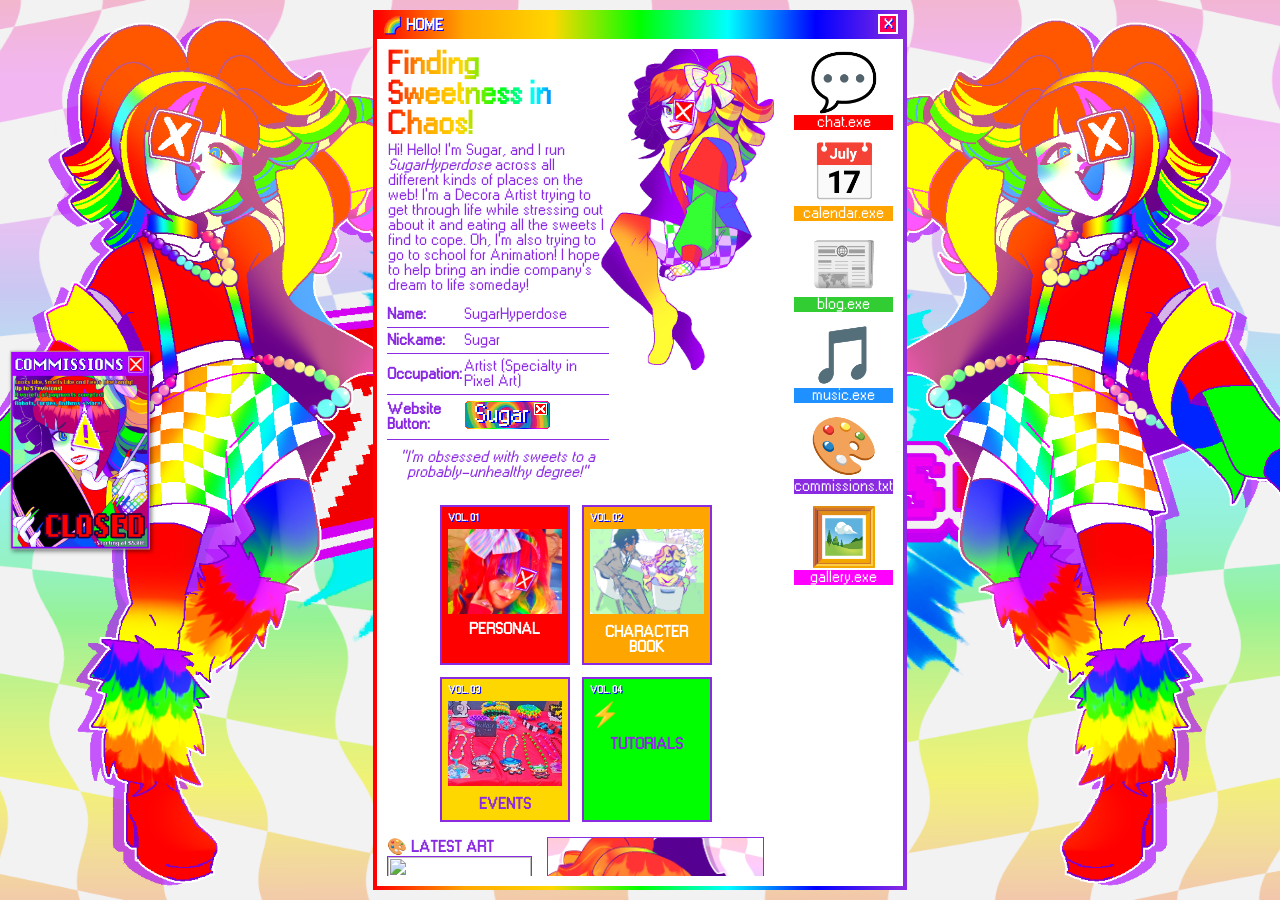
==== commit c7cfbb19: "rft" ====
--- a/public/index.html
+++ b/public/index.html
@@ -97,7 +97,7 @@
                                 <span class="magazine-vol">VOL. 02</span>
                             </div>
                             <div class="magazine-preview">
-                                <span style="font-size: 1.5rem;">🎨</span>
+                                <img src="assets/art/Hiro-and-Sugar-12-(Jul-27-2026).png">
                             </div>
                             <div class="magazine-name">CHARACTER BOOK</div>
                         </a>
@@ -108,7 +108,7 @@
                                 <span class="magazine-vol">VOL. 03</span>
                             </div>
                             <div class="magazine-preview">
-                                <span style="font-size: 1.5rem;">📅</span>
+                                <img src="assets/camera/Jul-18-2026-(2).jpg">
                             </div>
                             <div class="magazine-name">EVENTS</div>
                         </a>
--- a/public/style.css
+++ b/public/style.css
@@ -783,7 +783,8 @@
 
 .magazine-card img {
     object-fit: cover;
-    height: 85px;
+    max-height: 85px;
+    min-height: 85px;
 }
 
 .magazine-preview img {
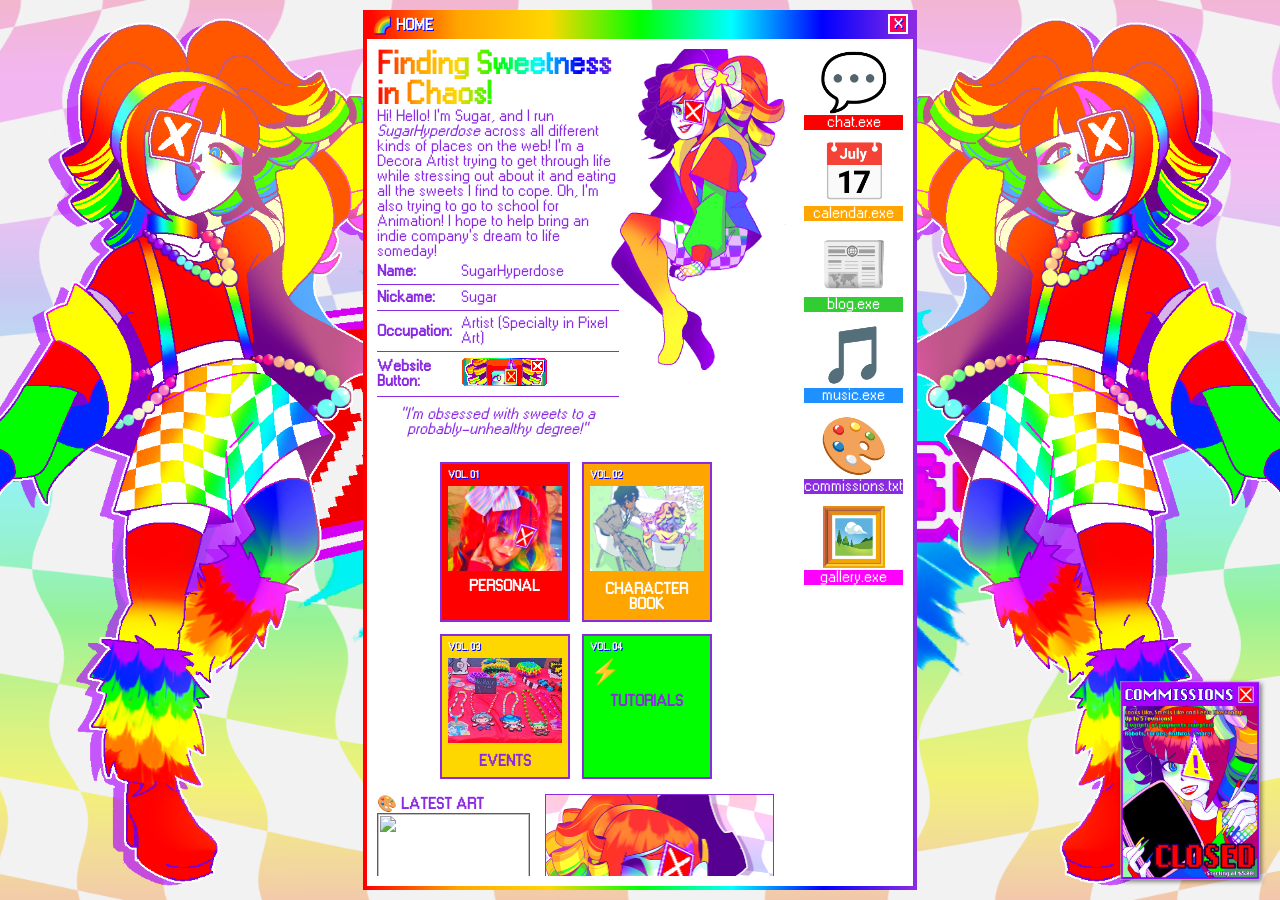
==== commit 34fe6856: "cleanup" ====
--- a/public/index.html
+++ b/public/index.html
@@ -11,12 +11,10 @@
 
 <body>
 
-    <!-- Randomizing Commissions Ad -->
     <img id="random-comm-ad" src="assets/art/Sugar-10B-(Jul-20-2026).png"
-        style="position: fixed; width: 140px; height: auto; z-index: 9999; cursor: pointer; filter: drop-shadow(2px 2px 2px rgba(0, 0, 0, 0.5));"
+        style="position: fixed; width: 140px; height: auto; cursor: pointer; filter: drop-shadow(2px 2px 2px rgba(0, 0, 0, 0.5));"
         onclick="toggleWindow('window-commissions');" title="CLICK FOR COMMISSIONS! ✨">
 
-    <!-- Dancing Sugar Music Widget -->
     <div id="dancing-sugar" class="hidden"
         style="position: fixed; bottom: 20px; left: 20px; z-index: 9999; text-align: center; transition: opacity 7s ease-in-out; opacity: 0;">
         <img src="assets/art/Sugar-14-(Aug-6-2026).gif" style="width: 210px;">
@@ -30,19 +28,17 @@
                 <span>🌈 HOME</span>
                 <div class="window-close">X</div>
             </div>
-            <div class="window-popup-content"
-                style="display: flex; flex-direction: row; height: 100%; overflow: hidden; padding: 10px; gap: 10px;">
-                <div id="app-mainbar"
-                    style="overflow-y: auto; padding-right: 10px; display: flex; flex-direction: column; gap: 15px;">
-                    <div class="flex row" style="position: relative;">
+            <div class="window-popup-content flex row" style="overflow: hidden;">
+                <div id="app-mainbar" class="flex column">
+                    <div class="flex row">
                         <div>
                             <h1>Finding Sweetness in Chaos!</h1>
-                            <p style="padding: 4px 1px;">Hi! Hello! I'm Sugar, and I run <i>SugarHyperdose</i> across
+                            <p>Hi! Hello! I'm Sugar, and I run <i>SugarHyperdose</i> across
                                 all different kinds of places on the web! I'm a Decora Artist trying to get through life
                                 while stressing out about it and eating all the sweets I find to cope. Oh, I'm also
                                 trying to go to school for Animation! I hope to help bring an indie company's dream to
                                 life someday!</p>
-                            <table style="margin-top: 5px; border-collapse: collapse;">
+                            <table style="border-collapse: collapse;">
                                 <tr>
                                     <td
                                         style="padding: 5px 0; font-weight: bold; width: 35%; border-bottom: 1px solid blueviolet;">
@@ -76,14 +72,13 @@
                             </table>
 
                         </div>
-                        <img src="assets/art/Sugar-12-(Jul-31-2026).png" height="350"
-                            style="width: fit-content; pointer-events: none; margin: -20px;">
+                        <img src="assets/art/Sugar-12-(Jul-31-2026).png" height="350" style="margin: -20px;">
                     </div>
 
-                    <div class="magazine-rack-grid">
-
-                        <!-- VOL. 01: PERSONAL -->
-                        <a href="javascript:void(0)" onclick="toggleWindow('window-blog');" class="magazine-card">
+                    <div class="magazine-rack">
+
+                        <a href="javascript:void(0)" onclick="toggleWindow('window-personalMagazine');"
+                            class="magazine-card">
                             <div class="magazine-header">
                                 <span class="magazine-vol">VOL. 01</span>
                             </div>
@@ -91,8 +86,8 @@
                             <div class="magazine-name">PERSONAL</div>
                         </a>
 
-                        <!-- VOL. 02: CHARACTER BOOK -->
-                        <a href="javascript:void(0)" onclick="toggleWindow('window-gallery');" class="magazine-card">
+                        <a href="javascript:void(0)" onclick="toggleWindow('window-charMagazine');"
+                            class="magazine-card">
                             <div class="magazine-header">
                                 <span class="magazine-vol">VOL. 02</span>
                             </div>
@@ -103,7 +98,8 @@
                         </a>
 
                         <!-- VOL. 03: EVENTS -->
-                        <a href="javascript:void(0)" onclick="toggleWindow('window-calendar');" class="magazine-card">
+                        <a href="javascript:void(0)" onclick="toggleWindow('window-eventMagazine');"
+                            class="magazine-card">
                             <div class="magazine-header">
                                 <span class="magazine-vol">VOL. 03</span>
                             </div>
@@ -114,7 +110,7 @@
                         </a>
 
                         <!-- VOL. 04: COMMISSIONS -->
-                        <a href="javascript:void(0)" onclick="toggleWindow('window-commissions');"
+                        <a href="javascript:void(0)" onclick="toggleWindow('window-tutorialMagazine');"
                             class="magazine-card">
                             <div class="magazine-header">
                                 <span class="magazine-vol">VOL. 04</span>
@@ -189,7 +185,7 @@
                         </div>
                         <div class="widget-box">
                             <div class="flex column" style="gap: 10px;">
-                                <div class="flex" style="align-items: flex-start; gap: 8px;">
+                                <div class="flex" style="align-items: center; gap: 8px;">
                                     <span style="font-size: 1.2rem;" title="Anonymous Visitor">👤</span>
                                     <div
                                         style="padding: 6px 10px; border: 1px solid blueviolet; border-radius: 4px; flex: 1;">
@@ -197,9 +193,9 @@
                                     </div>
                                 </div>
                                 <div class="flex"
-                                    style="align-items: flex-start; gap: 8px; flex-direction: row-reverse;">
+                                    style="align-items: center; gap: 8px; flex-direction: row-reverse;">
                                     <img src="assets/art/Sugar-7-(Jul-9-2026).gif"
-                                        style="width: 35px; height: 35px; object-fit: cover; border-radius: 50%; border: 1px solid blueviolet;"
+                                        style="width: 45px; height: 45px; object-fit: cover; border-radius: 50%; border: 1px solid blueviolet;"
                                         title="Sugar">
                                     <div
                                         style="background: blueviolet; padding: 6px 10px; color: white; border-radius: 4px; flex: 1;">
@@ -207,7 +203,7 @@
                                         like Oreos, y'know? But then other days I CRAVE Sour Patch Watermelon... I'd
                                         have to pick Oreos!</div>
                                 </div>
-                                <div class="flex" style="align-items: flex-start; gap: 8px;">
+                                <div class="flex" style="align-items: center; gap: 8px;">
                                     <span style="font-size: 1.2rem;" title="Anonymous Visitor">👤</span>
                                     <div
                                         style="padding: 6px 10px; border: 1px solid blueviolet; border-radius: 4px; flex: 1;">
@@ -215,9 +211,9 @@
                                     </div>
                                 </div>
                                 <div class="flex"
-                                    style="align-items: flex-start; gap: 8px; flex-direction: row-reverse;">
+                                    style="align-items: center; gap: 8px; flex-direction: row-reverse;">
                                     <img src="assets/art/Sugar-7B-(Jul-9-2026).gif"
-                                        style="width: 35px; height: 35px; object-fit: cover; border-radius: 50%; border: 1px solid blueviolet;"
+                                        style="width: 45px; height: 45px; object-fit: cover; border-radius: 50%; border: 1px solid blueviolet;"
                                         title="Sugar">
                                     <div
                                         style="background: blueviolet; padding: 6px 10px; color: white; border-radius: 4px; flex: 1;">
@@ -225,9 +221,9 @@
                                         the actual OG app...!</div>
                                 </div>
                                 <div class="flex"
-                                    style="align-items: flex-start; gap: 8px; flex-direction: row-reverse;">
+                                    style="align-items: center; gap: 8px; flex-direction: row-reverse;">
                                     <img src="assets/art/Sugar-7B-(Jul-9-2026).gif"
-                                        style="width: 35px; height: 35px; object-fit: cover; border-radius: 50%; border: 1px solid blueviolet;"
+                                        style="width: 45px; height: 45px; object-fit: cover; border-radius: 50%; border: 1px solid blueviolet;"
                                         title="Sugar">
                                     <div
                                         style="background: blueviolet; padding: 6px 10px; color: white; border-radius: 4px; flex: 1;">
@@ -235,9 +231,9 @@
                                         and fade pen are extremely nice, too.</div>
                                 </div>
                                 <div class="flex"
-                                    style="align-items: flex-start; gap: 8px; flex-direction: row-reverse;">
+                                    style="align-items: center; gap: 8px; flex-direction: row-reverse;">
                                     <img src="assets/art/Sugar-7B-(Jul-9-2026).gif"
-                                        style="width: 35px; height: 35px; object-fit: cover; border-radius: 50%; border: 1px solid blueviolet;"
+                                        style="width: 45px; height: 45px; object-fit: cover; border-radius: 50%; border: 1px solid blueviolet;"
                                         title="Sugar">
                                     <div
                                         style="background: blueviolet; padding: 6px 10px; color: white; border-radius: 4px; flex: 1;">
@@ -245,9 +241,9 @@
                                         put 'em all together and hope for the best!</div>
                                 </div>
                                 <div class="flex"
-                                    style="align-items: flex-start; gap: 8px; flex-direction: row-reverse;">
+                                    style="align-items: center; gap: 8px; flex-direction: row-reverse;">
                                     <img src="assets/art/Sugar-7E-(Jul-9-2026).gif"
-                                        style="width: 35px; height: 35px; object-fit: cover; border-radius: 50%; border: 1px solid blueviolet;"
+                                        style="width: 45px; height: 45px; object-fit: cover; border-radius: 50%; border: 1px solid blueviolet;"
                                         title="Sugar">
                                     <div
                                         style="background: blueviolet; padding: 6px 10px; color: white; border-radius: 4px; flex: 1;">
@@ -349,11 +345,11 @@
         <div class="window-popup-content">
             <div class="flex align-center" style="justify-content: space-between; margin-bottom: 10px;">
                 <button id="prevMonth">◀ PREV</button>
-                <div id="monthDisplay" style="text-align: center; font-weight: bold;"></div>
+                <div id="monthDisplay"></div>
                 <button id="nextMonth">NEXT ▶</button>
             </div>
 
-            <div id="calendarGrid" class="flex" style="display: grid; grid-template-columns: repeat(7, 1fr); gap: 2px;">
+            <div id="calendarGrid" class="flex" style="display: grid; grid-template-columns: repeat(7, 1fr);">
             </div>
         </div>
     </div>
@@ -467,7 +463,7 @@
 
             <div style="font-size: 0.8rem;">
                 <strong>📝 TOS:</strong>
-                <ul style="margin: 4px 0 0 15px; padding: 0; display: flex; flex-direction: column; gap: 4px;">
+                <ul style="margin: 4px 0 0 15px; display: flex; flex-direction: column; gap: 4px;">
                     <li>Payment is via Cash App, PayPal, Venmo or Zelle transfer. Giftcards and other digital currency
                         (V-Bucks, Robux, Coins, etc.) will not be accepted.</li>
                     <li>Payment is due after the completed product is handed off to you and you are satisfied (I will
@@ -501,6 +497,50 @@
         </div>
     </div>
 
+    <div id="window-personalMagazine" class="window window-popup hidden flex" style="width: 550px;">
+        <div class="window-title flex">
+            <span>VOL. 01: PERSONAL MAGAZINE</span>
+            <div class="window-controls flex" style="gap: 5px;">
+                <div class="window-maximize" onclick="toggleMaximize('window-personalMagazine')">🗖</div>
+                <div class="window-close" onclick="toggleWindow('window-personalMagazine')">X</div>
+            </div>
+        </div>
+        <div class="window-popup-content flex row" style="overflow: hidden; padding: 0;">
+            <div class="chapter-sidebar flex column"
+                style="flex: 0.3; border-right: 2px solid blueviolet; gap: 5px; padding: 10px;">
+                <button onclick="openChapter('pers-ch1', this)" class="chapter-btn active"
+                    style="background: #ffb6c1;">Ch.
+                    1: Intro</button>
+                <button onclick="openChapter('pers-ch2', this)" class="chapter-btn">Ch. 2:
+                    Routine</button>
+                <button onclick="openChapter('pers-ch3', this)" class="chapter-btn">Ch. 3:
+                    Favorites</button>
+            </div>
+
+            <div class="chapter-content-container" style="flex: 1; padding: 15px; overflow-y: auto;">
+                <div id="pers-ch1" class="magazine-chapter">
+                    <h3>Chapter 1: Getting to Know Me</h3>
+                    <p>Welcome to the first chapter of my personal magazine! Here is where I talk more in-depth about
+                        who I am beyond just the homepage widgets.</p>
+                    <img src="assets/camera/Jul-18-2026.jpg" style="width: 100%; margin-top: 10px; border-radius: 4px;">
+                </div>
+
+                <div id="pers-ch2" class="magazine-chapter" style="display: none;">
+                    <h3>Chapter 2: My Daily Routine</h3>
+                    <p>Juggling art, school for animation, and snacking isn't easy! Here's a look at how a typical
+                        chaotic day goes down...</p>=
+                </div>
+
+                <div id="pers-ch3" class="magazine-chapter" style="display: none;">
+                    <h3>Chapter 3: Favorite Things</h3>
+                    <p>A comprehensive list of things that keep me fueled:</p>
+                    <p>✨ Sour Patch Watermelon<br>✨ Bright neon colors<br>✨ Decora fashion items</p>
+                </div>
+
+            </div>
+        </div>
+    </div>
+
     <script src="script.js"></script>
 </body>
 
--- a/public/style.css
+++ b/public/style.css
@@ -38,15 +38,20 @@
 }
 
 @keyframes rainbowText {
-  0% { filter: hue-rotate(0deg); }
-  100% { filter: hue-rotate(360deg); }
+    0% {
+        filter: hue-rotate(0deg);
+    }
+
+    100% {
+        filter: hue-rotate(360deg);
+    }
 }
 
 h1 {
-  background: var(--rainbow-gradient);
-  -webkit-background-clip: text;
-  -webkit-text-fill-color: transparent;
-  animation: rainbowText 2s linear infinite;
+    background: var(--rainbow-gradient);
+    -webkit-background-clip: text;
+    -webkit-text-fill-color: transparent;
+    animation: rainbowText 2s linear infinite;
 }
 
 strong {
@@ -87,32 +92,9 @@
     justify-content: space-evenly;
 }
 
-.logo {
-    word-break: keep-all;
-    text-transform: uppercase;
-    font-weight: bold;
-    font-size: 1.4rem;
-    text-shadow: 2px 2px #00ffff, -2px -2px #ff00ff;
-    animation: glitch 0.5s infinite alternate;
-}
-
 .desktop {
-    gap: 10px;
     flex: 1;
     max-height: 100%;
-}
-
-#desktop-grid {
-    position: relative;
-    flex: 1;
-    min-width: 180px;
-    display: grid;
-    grid-template-columns: repeat(auto-fill, minmax(80px, 100px));
-    gap: 15px;
-    padding: 10px;
-    border: 2px inset cyan;
-    background: rgba(255, 255, 255, 0.7);
-    align-content: start;
 }
 
 .window {
@@ -200,15 +182,8 @@
     word-break: break-word;
 }
 
-.dialogue-choice:hover {
-    -webkit-text-fill-color: unset;
-    background: #00ff66;
-    color: var(--white) !important;
-    border-color: limegreen;
-}
-
 .main-content {
-    flex: 3;
+    max-width: 750px;
 }
 
 marquee {
@@ -217,18 +192,6 @@
     padding: 3px;
     font-weight: bold;
     color: #ff0055;
-}
-
-.bpm-counter {
-    font-size: 2.5rem;
-    font-weight: bold;
-    color: #00ff66;
-    background: #4a0072;
-    padding: 5px;
-    border-radius: 5px;
-    text-align: center;
-    text-shadow: 3px 3px #ff0055, -2px -2px #ffcc00;
-    animation: beat 0.32s infinite alternate;
 }
 
 .status-bar {
@@ -242,22 +205,6 @@
     justify-content: space-around;
 }
 
-.button-link {
-    display: inline-block;
-    margin: 5px 0;
-    padding: 5px 10px;
-    font-weight: bold;
-    text-decoration: none;
-    border: 2px solid;
-    border-image: linear-gradient(90deg, red, gold, blue) 1;
-    background: #ffffff;
-}
-
-.button-link:hover {
-    background: #ffcc00;
-    color: var(--white);
-}
-
 @keyframes beat {
     0% {
         transform: scale(0.92) rotate(-1deg);
@@ -268,71 +215,6 @@
     }
 }
 
-@keyframes glitch {
-    0% {
-        text-shadow: 2px 2px #ff0000;
-        transform: skewX(-3deg);
-    }
-
-    50% {
-        text-shadow: -2px 2px #00ff00;
-    }
-
-    100% {
-        text-shadow: 2px -2px #0000ff;
-        transform: skewX(3deg);
-    }
-}
-
-::-webkit-scrollbar {
-    width: 14px;
-}
-
-::-webkit-scrollbar-track {
-    background: #ffffcc;
-}
-
-::-webkit-scrollbar-thumb {
-    background: #ff0055;
-    border: 2px solid #ffffcc;
-}
-
-.status-container {
-    display: flex;
-    gap: 30px;
-    padding: 10px 10px 0;
-    background: rgba(255, 255, 255, 0.8);
-    border: 3px solid var(--deep-ink);
-    width: 100%;
-}
-
-.meter-group {
-    display: flex;
-    flex-direction: column;
-    gap: 5px;
-    flex: 1;
-}
-
-.meter-label {
-    text-align: center;
-    font-weight: 900;
-    font-size: 1.1rem;
-    letter-spacing: 1px;
-}
-
-.pixel-bar-container {
-    width: 100%;
-    height: 24px;
-    background: #ffffff;
-    border: 3px solid blue;
-    position: relative;
-    padding: 1px;
-}
-
-.pixel-bar-fill {
-    height: 100%;
-    transition: width 0.3s steps(4);
-}
 
 @keyframes blinker {
     50% {
@@ -390,19 +272,24 @@
 
 /* Styles for when the window is expanded */
 .window.window-popup.maximized {
-    width: 95vw !important;         /* Takes up 85% of the screen width */
-    max-width: 900px;               /* Perimeter limit so it doesn't get too giant */
-    height: 95vh !important;        /* Takes up 75% of the screen height */
+    width: 95vw !important;
+    /* Takes up 85% of the screen width */
+    max-width: 900px;
+    /* Perimeter limit so it doesn't get too giant */
+    height: 95vh !important;
+    /* Takes up 75% of the screen height */
     position: fixed !important;
     top: 50% !important;
     left: 50% !important;
-    transform: translate(-50%, -50%) !important; /* Perfectly centers it */
-    z-index: 999;                   /* Ensures it sits on top of everything */
+    transform: translate(-50%, -50%) !important;
+    /* Perfectly centers it */
+    z-index: 999;
+    /* Ensures it sits on top of everything */
 }
 
 /* Optional: Make the gallery layout stretch nicely to fill the expanded space */
 .window.window-popup.maximized #gallery-container {
-    max-height: 100% !important; 
+    max-height: 100% !important;
 }
 
 button {
@@ -410,13 +297,6 @@
     font-family: inherit;
 }
 
-button:hover {
-    border-style: inset !important;
-    background: #00ff66 !important;
-    color: var(--white) !important;
-    border-color: limegreen !important;
-}
-
 .playlist-track {
     padding: 4px;
     border-bottom: 1px solid cyan;
@@ -453,15 +333,22 @@
     border-color: blueviolet;
 }
 
-.playlist-track:hover {
-    background: #00ff66 !important;
-    color: var(--white) !important;
-    border-color: limegreen !important;
+button:hover,
+.dialogue-choice:hover,
+.playlist-track:hover,
+.app:hover,
+.app:hover span,
+#calendarGrid div:hover,
+.magazine-card:hover {
+    background: lime !important;
+    border-color: lime !important;
 }
 
 #app-mainbar {
-    flex: 3;
+    gap: 15px;
+    padding-right: 20px;
     overflow-x: hidden;
+    overflow-y: auto;
     position: relative;
 }
 
@@ -474,7 +361,7 @@
     flex-shrink: 0;
 }
 
-.app-sidebar > span:first-child {
+.app-sidebar>span:first-child {
     font-weight: bold;
     font-size: 0.8rem;
     text-align: center;
@@ -517,13 +404,6 @@
     background: fuchsia;
 }
 
-.app:hover,
-.app:hover span {
-    background: #00ff66 !important;
-    color: var(--white) !important;
-    border-color: limegreen !important;
-}
-
 .app-icon {
     font-size: 3.5rem;
 }
@@ -545,41 +425,32 @@
     padding: 5px;
 }
 
-.tab-btn {
-    background: red;
-    color: var(--white);
-    border: 2px inset #000;
-    cursor: pointer;
-    font-weight: bold;
-    padding: 2px 6px;
-}
-
 #sugar {
+    display: block;
     flex: 1;
     z-index: -1;
     pointer-events: none;
     max-height: 100%;
+    object-fit: contain;
     margin: 0 -120px;
 }
 
-blockquote {
-    margin: 10px 0 0;
-    padding: 10px;
-    background: #ffffcc;
-    position: relative;
-    color: var(--blue);
-    quotes: "\201C""\201D";
-    opacity: 0.6;
-}
-
 @keyframes rainbow-shift {
-    0% { background-position: 0% 50%; }
-    50% { background-position: 100% 50%; }
-    100% { background-position: 0% 50%; }
+    0% {
+        background-position: 0% 50%;
+    }
+
+    50% {
+        background-position: 100% 50%;
+    }
+
+    100% {
+        background-position: 0% 50%;
+    }
 }
 
 .rainbow-text {
-    background: linear-gradient(90deg, #ff0000, #ff7f00, #ffff00, #00ff00, cyan, #0000ff, blueviolet);
+    background: linear-gradient(90deg, #ff0000, #ff7f00, #ffff00, lime, cyan, #0000ff, blueviolet);
     background-size: 400% 100%;
     -webkit-background-clip: text;
     -webkit-text-fill-color: transparent;
@@ -588,23 +459,6 @@
     font-weight: bold;
 }
 
-@keyframes blogPop {
-    0% { opacity: 0; transform: translateY(10px); }
-    100% { opacity: 1; transform: translateY(0); }
-}
-
-.blog-update-anim {
-    animation: blogPop 0.6s ease-out forwards;
-}
-
-/* --- Calendar Window & Header Styling --- */
-#window-calendar {
-    border: 4px solid;
-    border-image: var(--rainbow-gradient-border);
-    background: #fff0f5; /* Light lavender-pink background */
-}
-
-/* --- Calendar Navigation Buttons --- */
 #window-calendar button {
     background: var(--white);
     border: 2px solid;
@@ -618,100 +472,31 @@
     transition: transform 0.1s ease;
 }
 
-#window-calendar button:hover {
-    background: #00ff66 !important;
-    color: var(--white) !important;
-    border-color: limegreen !important;
-    border-image: none !important;
-    transform: scale(1.05);
-}
-
-#window-calendar button:active {
-    transform: translate(1px, 1px);
-    box-shadow: 1px 1px 0px var(--pink);
-}
-
-/* --- Month Display Header --- */
 #monthDisplay {
     background: var(--rainbow-gradient);
     -webkit-background-clip: text;
     -webkit-text-fill-color: transparent;
     font-size: 1.25rem;
-    text-shadow: none; /* Text clip handles color, shadow can mess it up */
+    text-shadow: none;
     filter: drop-shadow(1px 1px 0px var(--blue));
 }
 
-/* --- Calendar Grid Days --- */
 #calendarGrid div {
     background: var(--white);
     padding: 6px;
     border: 2px solid cyan;
     text-align: center;
-    font-size: 0.75rem;
-    font-weight: bold;
-    color: var(--blue);
-    cursor: pointer;
-    transition: background 0.2s;
-}
-
-#calendarGrid div:hover {
-    background: gold;
-    color: var(--red);
-    border-color: var(--pink);
+    cursor: pointer;
 }
 
 #calendarGrid div.today {
-    background: var(--red) !important;
+    background: var(--purple) !important;
     color: var(--white) !important;
-    border: 2px dashed gold;
 }
 
 #calendarGrid div.event-day {
-    background: hotpink !important;
-    color: var(--white) !important;
-    border: 2px solid cyan;
-}
-
-.has-tooltip {
-    position: relative;
-    cursor: help;
-    border-bottom: 2px dotted var(--blue);
-}
-
-.has-tooltip .tooltip-text {
-    display: flex;
-    align-items: center;
-    justify-content: center;
-    gap: 10px;
-    visibility: hidden;
-    width: 200px;
-    background-color: var(--white);
-    text-align: center;
-    padding: 5px;
-    border: 2px solid var(--blue);
-    position: absolute;
-    z-index: 999;
-    bottom: 125%; 
-    left: 50%;
-    transform: translateX(-50%);
-}
-
-.has-tooltip:hover .tooltip-text {
-    visibility: visible;
-}
-
-#window-commissions {
-    z-index: 100;
-    box-shadow: 5px 5px 0px rgba(138, 43, 226, 0.5);
-}
-
-.comm-card {
-    transition: transform 0.2s;
-}
-
-.comm-card:hover {
-    transform: rotate(-3deg) scale(1.05);
-    background: #fff0ff !important;
+    background: hotpink;
+    color: var(--white);
 }
 
 .comm-banner {
@@ -720,32 +505,24 @@
 }
 
 @keyframes rainbow {
-    0% { background: hotpink; }
-    33% { background: cyan; }
-    66% { background: gold; }
-    100% { background: hotpink; }
-}
-
-.andy-mode {
-    background-image: url('assets/graphics/backgrounds/andy.jpg');
-    background-size: contain;
-    --white: #0d1632;
-    --blue: white;
-}
-
-.andy-mode .window {
-    border-color: red !important;
-}
-
-.andy-mode .window-title {
-    background: blue !important;
-}
-
-.andy-mode #sugar {
-    visibility: hidden;
-}
-
-.magazine-rack-grid {
+    0% {
+        background: hotpink;
+    }
+
+    33% {
+        background: cyan;
+    }
+
+    66% {
+        background: gold;
+    }
+
+    100% {
+        background: hotpink;
+    }
+}
+
+.magazine-rack {
     display: flex;
     gap: 12px;
     justify-content: center;
@@ -762,11 +539,6 @@
     gap: 6px;
 }
 
-.magazine-card:hover {
-    background: lime;
-    border-color: lime;
-}
-
 .magazine-header {
     display: flex;
     justify-content: space-between;
@@ -799,13 +571,35 @@
     padding: 2px 0;
 }
 
-.magazine-card:nth-child(7n+1) { border: 2px solid blueviolet; background: red; }
-
-.magazine-card:nth-child(7n+2) { border: 2px solid blueviolet; background: orange;}
-
-.magazine-card:nth-child(7n+3) { border: 2px solid blueviolet; background: gold; color: blueviolet; }
-
-.magazine-card:nth-child(7n+4) { border: 2px solid blueviolet; background: lime; color: blueviolet; }
+.magazine-card:nth-child(7n+1) {
+    border: 2px solid blueviolet;
+    background: red;
+}
+
+.magazine-card:nth-child(7n+2) {
+    border: 2px solid blueviolet;
+    background: orange;
+}
+
+.magazine-card:nth-child(7n+3) {
+    border: 2px solid blueviolet;
+    background: gold;
+    color: blueviolet;
+}
+
+.magazine-card:nth-child(7n+4) {
+    border: 2px solid blueviolet;
+    background: lime;
+    color: blueviolet;
+}
+
+.chapter-btn {
+    text-align: left;
+    padding: 5px;
+    background: #eee;
+    border: none;
+    cursor: pointer;
+}
 
 @media (max-width: 768px) {
     .desktop {
@@ -817,17 +611,8 @@
         order: 1;
     }
 
-    #desktop-grid {
-        min-width: 100%;
-        grid-template-columns: repeat(auto-fill, minmax(70px, 1fr));
-    }
-
     #sugar {
-        display: none; 
-    }
-
-    .bpm-counter {
-        font-size: 1.5rem;
+        display: none;
     }
 
     body {
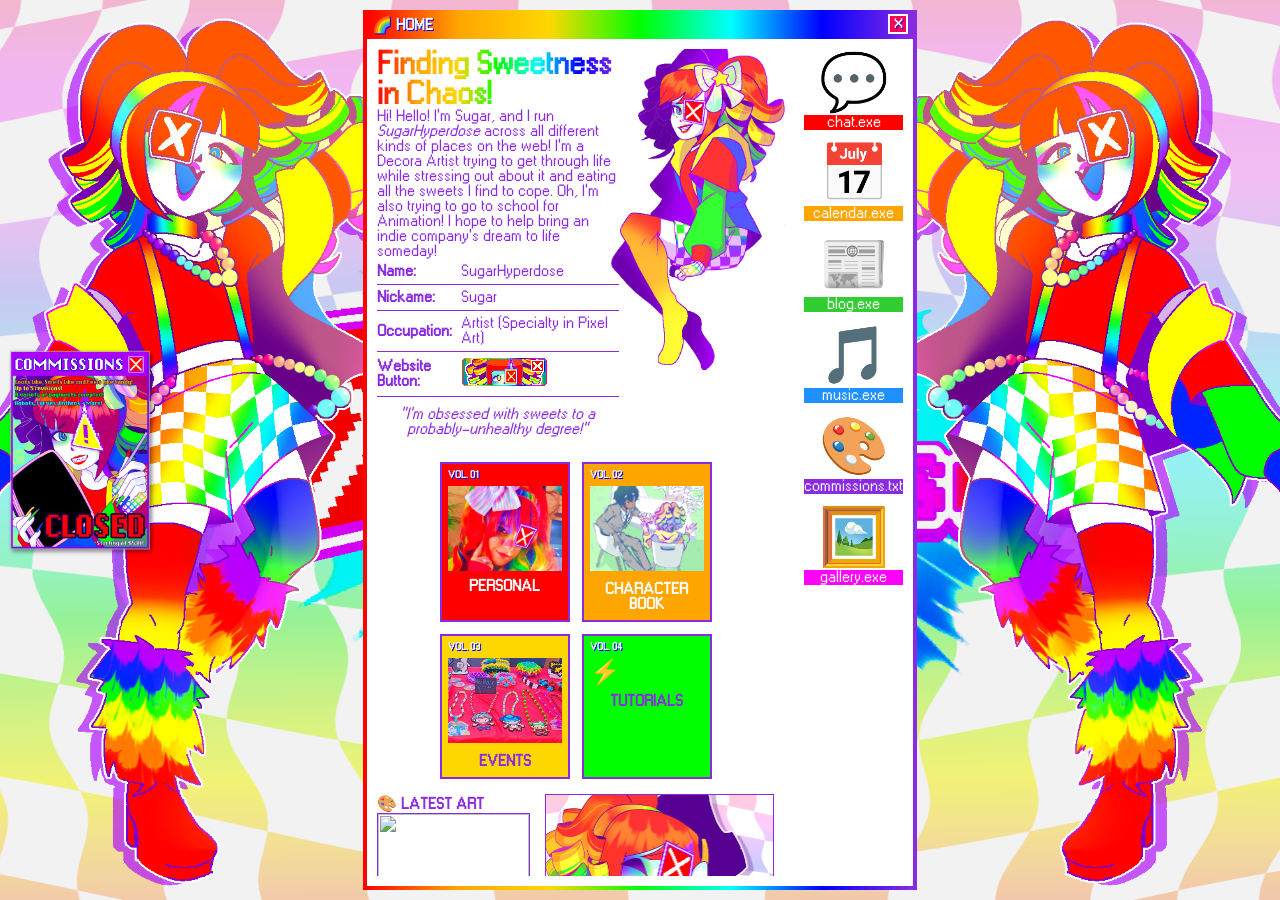
==== commit 8469095c: "ind" ====
--- a/public/index.html
+++ b/public/index.html
@@ -505,11 +505,10 @@
                 <div class="window-close" onclick="toggleWindow('window-personalMagazine')">X</div>
             </div>
         </div>
-        <div class="window-popup-content flex row" style="overflow: hidden; padding: 0;">
+        <div class="window-popup-content flex row" style="height: 100%; overflow: hidden; padding: 0;">
             <div class="chapter-sidebar flex column"
                 style="flex: 0.3; border-right: 2px solid blueviolet; gap: 5px; padding: 10px;">
-                <button onclick="openChapter('pers-ch1', this)" class="chapter-btn active"
-                    style="background: #ffb6c1;">Ch.
+                <button onclick="openChapter('pers-ch1', this)" class="chapter-btn active">Ch.
                     1: Intro</button>
                 <button onclick="openChapter('pers-ch2', this)" class="chapter-btn">Ch. 2:
                     Routine</button>
--- a/public/style.css
+++ b/public/style.css
@@ -596,9 +596,15 @@
 .chapter-btn {
     text-align: left;
     padding: 5px;
+    border: 1px solid blueviolet;
     background: #eee;
-    border: none;
-    cursor: pointer;
+    cursor: pointer;
+    color: inherit;
+}
+
+.chapter-btn.active {
+    background: blueviolet;
+    color: white;
 }
 
 @media (max-width: 768px) {
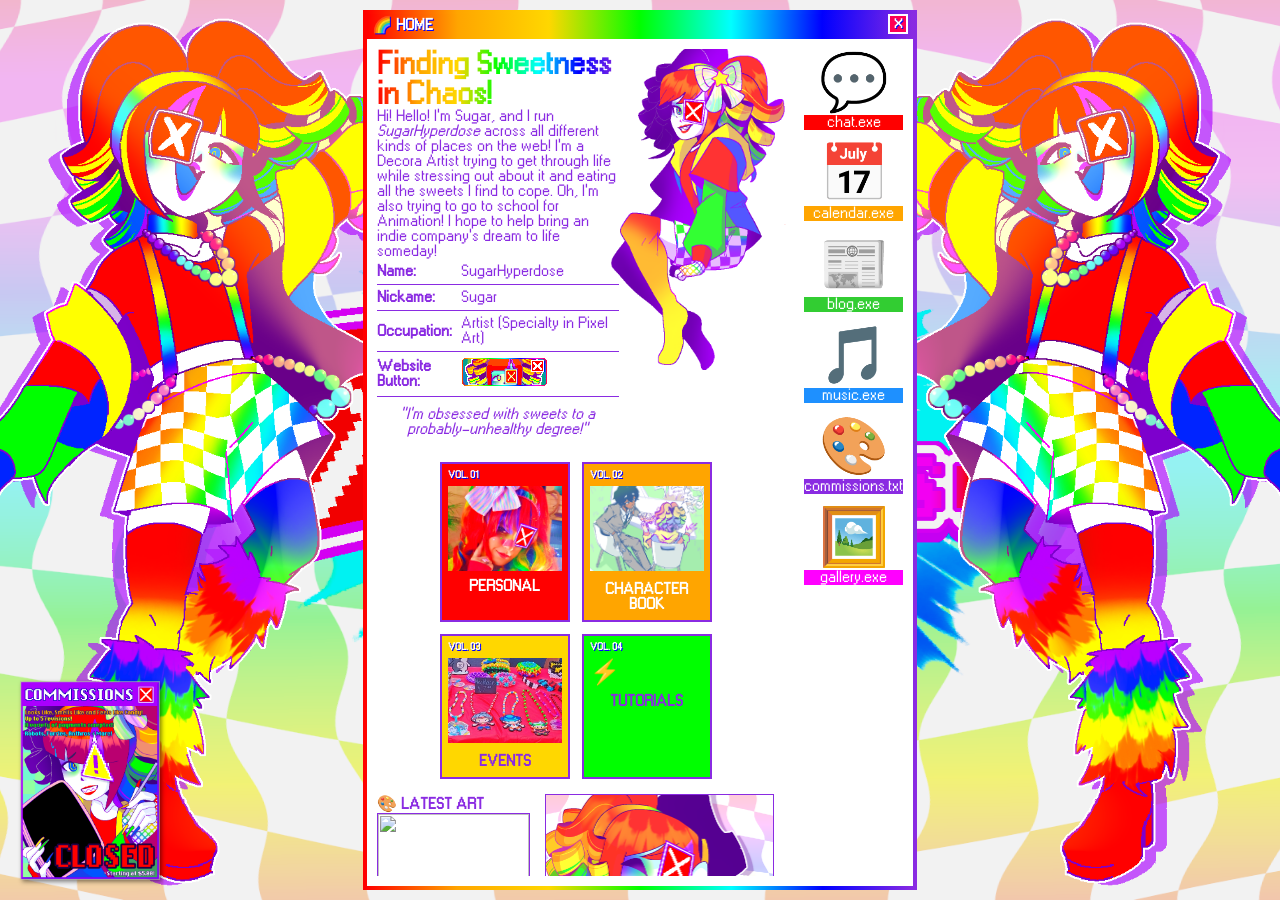
==== commit 2c65df13: "m" ====
--- a/public/index.html
+++ b/public/index.html
@@ -192,8 +192,7 @@
                                         What's your absolute favorite candy?
                                     </div>
                                 </div>
-                                <div class="flex"
-                                    style="align-items: center; gap: 8px; flex-direction: row-reverse;">
+                                <div class="flex" style="align-items: center; gap: 8px; flex-direction: row-reverse;">
                                     <img src="assets/art/Sugar-7-(Jul-9-2026).gif"
                                         style="width: 45px; height: 45px; object-fit: cover; border-radius: 50%; border: 1px solid blueviolet;"
                                         title="Sugar">
@@ -210,8 +209,7 @@
                                         What art program do you use? Brush? Animating software?
                                     </div>
                                 </div>
-                                <div class="flex"
-                                    style="align-items: center; gap: 8px; flex-direction: row-reverse;">
+                                <div class="flex" style="align-items: center; gap: 8px; flex-direction: row-reverse;">
                                     <img src="assets/art/Sugar-7B-(Jul-9-2026).gif"
                                         style="width: 45px; height: 45px; object-fit: cover; border-radius: 50%; border: 1px solid blueviolet;"
                                         title="Sugar">
@@ -220,8 +218,7 @@
                                         I use Ibispaint! I had IbisPaint X for 3 years before deciding to finally get
                                         the actual OG app...!</div>
                                 </div>
-                                <div class="flex"
-                                    style="align-items: center; gap: 8px; flex-direction: row-reverse;">
+                                <div class="flex" style="align-items: center; gap: 8px; flex-direction: row-reverse;">
                                     <img src="assets/art/Sugar-7B-(Jul-9-2026).gif"
                                         style="width: 45px; height: 45px; object-fit: cover; border-radius: 50%; border: 1px solid blueviolet;"
                                         title="Sugar">
@@ -230,8 +227,7 @@
                                         I mostly use a brush called "Pixel Perfect", but honestly the default rough pen
                                         and fade pen are extremely nice, too.</div>
                                 </div>
-                                <div class="flex"
-                                    style="align-items: center; gap: 8px; flex-direction: row-reverse;">
+                                <div class="flex" style="align-items: center; gap: 8px; flex-direction: row-reverse;">
                                     <img src="assets/art/Sugar-7B-(Jul-9-2026).gif"
                                         style="width: 45px; height: 45px; object-fit: cover; border-radius: 50%; border: 1px solid blueviolet;"
                                         title="Sugar">
@@ -240,8 +236,7 @@
                                         As for animation... I just draw every frame in Ibispaint, then go to EZGif and
                                         put 'em all together and hope for the best!</div>
                                 </div>
-                                <div class="flex"
-                                    style="align-items: center; gap: 8px; flex-direction: row-reverse;">
+                                <div class="flex" style="align-items: center; gap: 8px; flex-direction: row-reverse;">
                                     <img src="assets/art/Sugar-7E-(Jul-9-2026).gif"
                                         style="width: 45px; height: 45px; object-fit: cover; border-radius: 50%; border: 1px solid blueviolet;"
                                         title="Sugar">
@@ -518,11 +513,44 @@
 
             <div class="chapter-content-container" style="flex: 1; padding: 15px; overflow-y: auto;">
                 <div id="pers-ch1" class="magazine-chapter">
-                    <h3>Chapter 1: Getting to Know Me</h3>
-                    <p>Welcome to the first chapter of my personal magazine! Here is where I talk more in-depth about
-                        who I am beyond just the homepage widgets.</p>
-                    <img src="assets/camera/Jul-18-2026.jpg" style="width: 100%; margin-top: 10px; border-radius: 4px;">
-                </div>
+    <!-- Rainbow Gradient Title -->
+    <h3 style="background: linear-gradient(to right, red, orange, gold, limegreen, dodgerblue, blueviolet, magenta); -webkit-background-clip: text; color: transparent; text-align: center; font-size: 1.8rem; margin-bottom: 5px;">THE INTRO TO SUGAR</h3>
+    <p style="text-align: center; margin-bottom: 15px;">
+        Welcome to my Personal Magazine! It's slightly chaotic and powered by 3AM thoughts and emotions.
+    </p>
+
+    <!-- Graphic Heavy Stats Block -->
+    <div class="flex" style="gap: 10px; flex-direction: row-reverse;">
+        <!-- Big Portrait Area -->
+        <div style="flex: 0.6; position: relative;">
+            <img src="assets/art/Sugar-4-(Jul-5-2026).png" style="width: 100%; height: 100%; object-fit: cover; overflow: visible;" alt="Sugar Portrait">
+            <!-- Fun overlapping sticker/graphic -->
+            <img src="assets/art/Sugar-7-(Jul-9-2026).gif" style="position: absolute; bottom: 0; right: 0; width: 45px; border-radius: 50%; border: 1px solid blueviolet;">
+        </div>
+
+        <!-- ROYGBIV Fact File -->
+        <div class="flex column" style="flex: 0.6; gap: 6px; font-size: 0.8rem;">
+            <div style="background: #ffcccc; border-left: 6px solid red; padding: 6px; border-radius: 0 4px 4px 0;">
+                ❤️ <strong>PASSION:</strong> Creating hyper-vibrant pixel art & Decora fashion!
+            </div>
+            <div style="background: #ffe5cc; border-left: 6px solid orange; padding: 6px; border-radius: 0 4px 4px 0;">
+                🧡 <strong>FUEL:</strong> PB&Js, Cranapple Juice, and Sour Patch Watermelons.
+            </div>
+            <div style="background: #ffffcc; border-left: 6px solid gold; padding: 6px; border-radius: 0 4px 4px 0;">
+                💛 <strong>CLASS:</strong> Level 20 Animation Student (Battling final projects).
+            </div>
+            <div style="background: #ccffcc; border-left: 6px solid limegreen; padding: 6px; border-radius: 0 4px 4px 0;">
+                💚 <strong>DREAM:</strong> Helping an indie company bring a crazy game to life.
+            </div>
+            <div style="background: #cce5ff; border-left: 6px solid dodgerblue; padding: 6px; border-radius: 0 4px 4px 0;">
+                💙 <strong>WEAPON:</strong> IbisPaint (Pixel Perfect Brush) + EZGif magic.
+            </div>
+            <div style="background: #e5ccff; border-left: 6px solid blueviolet; padding: 6px; border-radius: 0 4px 4px 0;">
+                💜 <strong>VIBE:</strong> Finding sweetness in absolute, unfiltered chaos!
+            </div>
+        </div>
+    </div>
+</div>
 
                 <div id="pers-ch2" class="magazine-chapter" style="display: none;">
                     <h3>Chapter 2: My Daily Routine</h3>
--- a/public/style.css
+++ b/public/style.css
@@ -608,20 +608,13 @@
 }
 
 @media (max-width: 768px) {
-    .desktop {
-        flex-direction: column;
-    }
-
-    #sidebar {
-        width: 100%;
-        order: 1;
-    }
 
     #sugar {
         display: none;
     }
 
     body {
+        padding: 10px;
         gap: 5px;
     }
 }
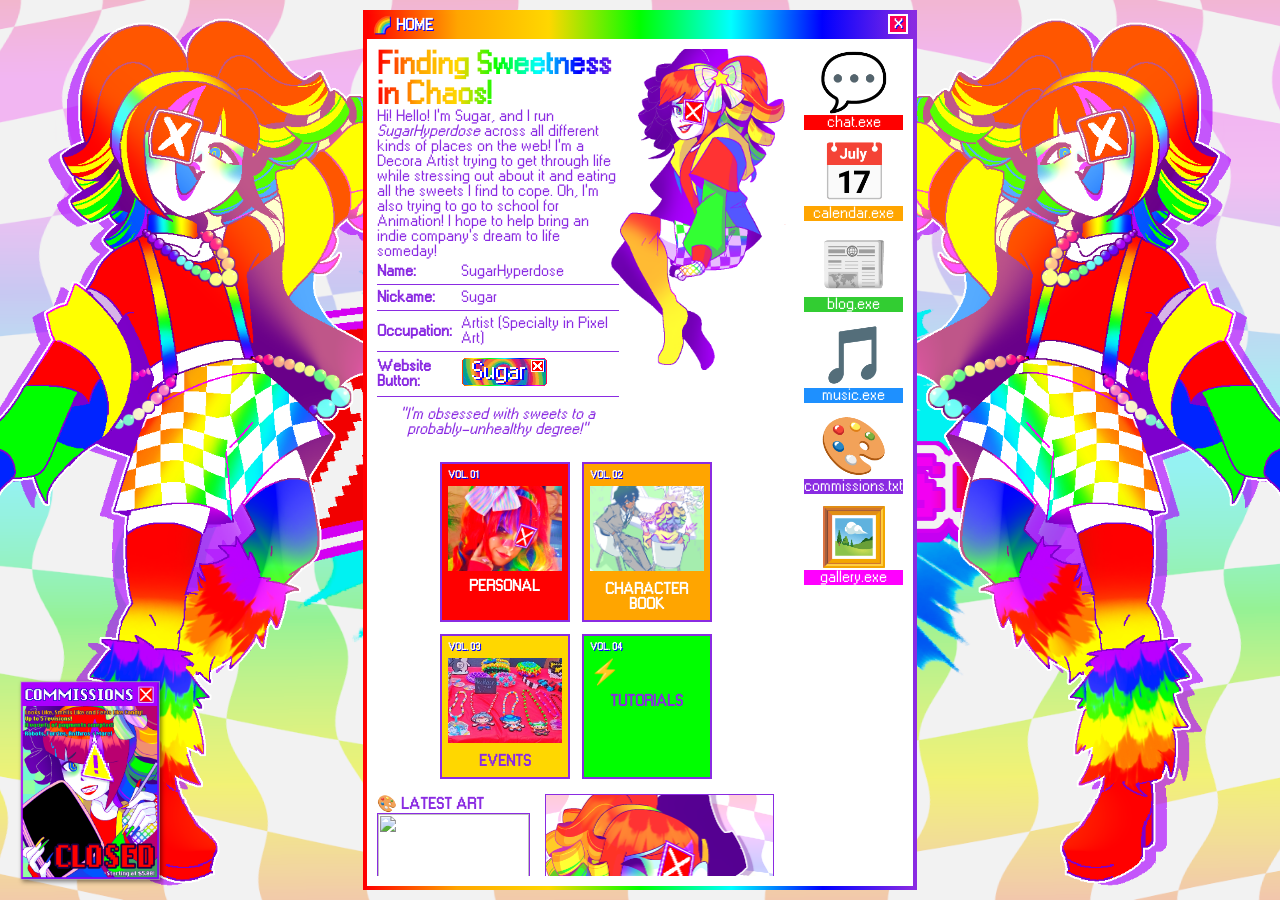
==== commit 016fb228: "m" ====
--- a/public/index.html
+++ b/public/index.html
@@ -505,65 +505,54 @@
                 style="flex: 0.3; border-right: 2px solid blueviolet; gap: 5px; padding: 10px;">
                 <button onclick="openChapter('pers-ch1', this)" class="chapter-btn active">Ch.
                     1: Intro</button>
-                <button onclick="openChapter('pers-ch2', this)" class="chapter-btn">Ch. 2:
-                    Routine</button>
-                <button onclick="openChapter('pers-ch3', this)" class="chapter-btn">Ch. 3:
-                    Favorites</button>
-            </div>
-
-            <div class="chapter-content-container" style="flex: 1; padding: 15px; overflow-y: auto;">
+            </div>
+
+            <div class="chapter-content-container" style="flex: 1; padding: 15px;">
                 <div id="pers-ch1" class="magazine-chapter">
-    <!-- Rainbow Gradient Title -->
-    <h3 style="background: linear-gradient(to right, red, orange, gold, limegreen, dodgerblue, blueviolet, magenta); -webkit-background-clip: text; color: transparent; text-align: center; font-size: 1.8rem; margin-bottom: 5px;">THE INTRO TO SUGAR</h3>
-    <p style="text-align: center; margin-bottom: 15px;">
-        Welcome to my Personal Magazine! It's slightly chaotic and powered by 3AM thoughts and emotions.
-    </p>
-
-    <!-- Graphic Heavy Stats Block -->
-    <div class="flex" style="gap: 10px; flex-direction: row-reverse;">
-        <!-- Big Portrait Area -->
-        <div style="flex: 0.6; position: relative;">
-            <img src="assets/art/Sugar-4-(Jul-5-2026).png" style="width: 100%; height: 100%; object-fit: cover; overflow: visible;" alt="Sugar Portrait">
-            <!-- Fun overlapping sticker/graphic -->
-            <img src="assets/art/Sugar-7-(Jul-9-2026).gif" style="position: absolute; bottom: 0; right: 0; width: 45px; border-radius: 50%; border: 1px solid blueviolet;">
-        </div>
-
-        <!-- ROYGBIV Fact File -->
-        <div class="flex column" style="flex: 0.6; gap: 6px; font-size: 0.8rem;">
-            <div style="background: #ffcccc; border-left: 6px solid red; padding: 6px; border-radius: 0 4px 4px 0;">
-                ❤️ <strong>PASSION:</strong> Creating hyper-vibrant pixel art & Decora fashion!
-            </div>
-            <div style="background: #ffe5cc; border-left: 6px solid orange; padding: 6px; border-radius: 0 4px 4px 0;">
-                🧡 <strong>FUEL:</strong> PB&Js, Cranapple Juice, and Sour Patch Watermelons.
-            </div>
-            <div style="background: #ffffcc; border-left: 6px solid gold; padding: 6px; border-radius: 0 4px 4px 0;">
-                💛 <strong>CLASS:</strong> Level 20 Animation Student (Battling final projects).
-            </div>
-            <div style="background: #ccffcc; border-left: 6px solid limegreen; padding: 6px; border-radius: 0 4px 4px 0;">
-                💚 <strong>DREAM:</strong> Helping an indie company bring a crazy game to life.
-            </div>
-            <div style="background: #cce5ff; border-left: 6px solid dodgerblue; padding: 6px; border-radius: 0 4px 4px 0;">
-                💙 <strong>WEAPON:</strong> IbisPaint (Pixel Perfect Brush) + EZGif magic.
-            </div>
-            <div style="background: #e5ccff; border-left: 6px solid blueviolet; padding: 6px; border-radius: 0 4px 4px 0;">
-                💜 <strong>VIBE:</strong> Finding sweetness in absolute, unfiltered chaos!
-            </div>
-        </div>
-    </div>
-</div>
-
-                <div id="pers-ch2" class="magazine-chapter" style="display: none;">
-                    <h3>Chapter 2: My Daily Routine</h3>
-                    <p>Juggling art, school for animation, and snacking isn't easy! Here's a look at how a typical
-                        chaotic day goes down...</p>=
+                    <h3
+                        style="background: linear-gradient(to right, red, orange, gold, limegreen, dodgerblue, blueviolet, magenta); -webkit-background-clip: text; color: transparent; text-align: center; font-size: 1.8rem; margin-bottom: 5px;">
+                        THE INTRO TO SUGAR</h3>
+                    <p style="text-align: center; margin-bottom: 15px;">
+                        Welcome to my Personal Magazine! It's slightly chaotic and powered by 3AM thoughts and emotions.
+                    </p>
+
+                    <div class="flex" style="gap: 10px; flex-direction: row-reverse;">
+                        <div style="flex: 0.6; position: relative;">
+                            <img src="assets/art/Sugar-4-(Jul-5-2026).png"
+                                style="width: 100%; height: 100%; object-fit: cover; overflow: visible;"
+                                alt="Sugar Portrait">
+                            <img src="assets/art/Sugar-7-(Jul-9-2026).gif"
+                                style="position: absolute; bottom: 0; right: 0; width: 45px; border-radius: 50%; border: 1px solid blueviolet;">
+                        </div>
+
+                        <div class="flex column" style="flex: 0.6; gap: 6px; font-size: 0.8rem;">
+                            <div
+                                style="background: #ffcccc; border-left: 6px solid red; padding: 6px;">
+                                ❤️ <strong>FAV COLOR:</strong> RAINBOW!... Or blue!
+                            </div>
+                            <div
+                                style="background: #ffe5cc; border-left: 6px solid orange; padding: 6px;">
+                                🧡 <strong>FAV FOODS:</strong> PB&J, chocolate (NOT dark), Peach
+                            </div>
+                            <div
+                                style="background: #ffffcc; border-left: 6px solid gold; padding: 6px;">
+                                💛 <strong>OCCUPATION:</strong> Animation Student and Parking Attendant
+                            </div>
+                            <div
+                                style="background: #ccffcc; border-left: 6px solid limegreen; padding: 6px;">
+                                💚 <strong>DREAM:</strong> Helping an indie company bring their creations to life!
+                            </div>
+                            <div
+                                style="background: #cce5ff; border-left: 6px solid dodgerblue; padding: 6px;">
+                                💙 <strong>FAV PATTERN:</strong> Rainbow checkerboard
+                            </div>
+                            <div
+                                style="background: #e5ccff; border-left: 6px solid blueviolet; padding: 6px;">
+                                💜 <strong>FAV SONGS:</strong> Pied Piper, Yankee Squat, Internet Angel
+                            </div>
+                        </div>
+                    </div>
                 </div>
-
-                <div id="pers-ch3" class="magazine-chapter" style="display: none;">
-                    <h3>Chapter 3: Favorite Things</h3>
-                    <p>A comprehensive list of things that keep me fueled:</p>
-                    <p>✨ Sour Patch Watermelon<br>✨ Bright neon colors<br>✨ Decora fashion items</p>
-                </div>
-
             </div>
         </div>
     </div>
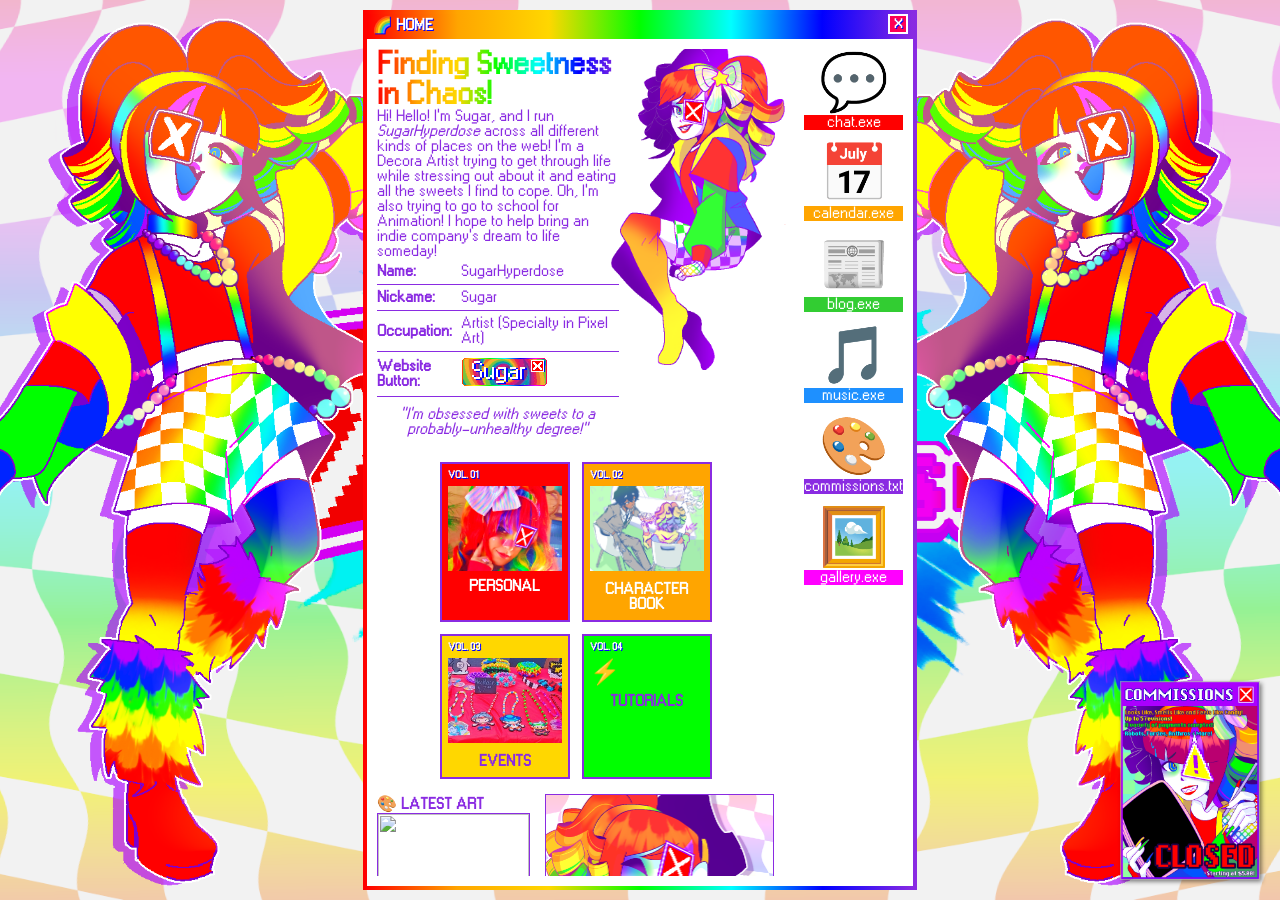
==== commit 823c28fe: "oof" ====
--- a/public/index.html
+++ b/public/index.html
@@ -352,7 +352,10 @@
     <div id="window-blog" class="window window-popup hidden flex" style="width: 300px; border: 4px solid limegreen;">
         <div class="window-title flex" style="background: limegreen;">
             <span>BLOG.EXE</span>
-            <div class="window-close" onclick="toggleWindow('window-blog')">X</div>
+            <div class="window-controls flex" style="gap: 4px;">
+                <div class="window-maximize" onclick="toggleMaximize('window-blog')">🗖</div>
+                <div class="window-close" onclick="toggleWindow('window-blog')">X</div>
+                </div>
         </div>
         <div class="window-popup-content" id="blog-posts-container" style="max-height: 400px; overflow-y: auto;">
         </div>
--- a/public/style.css
+++ b/public/style.css
@@ -102,6 +102,7 @@
     border: 4px solid;
     border-image: var(--rainbow-gradient-border);
     flex-direction: column;
+    overflow: hidden;
 }
 
 .window-title {
@@ -268,26 +269,21 @@
 .window-popup-content {
     padding: 10px;
     background: var(--white);
-}
-
-/* Styles for when the window is expanded */
+    overflow-y: auto;
+}
+
 .window.window-popup.maximized {
-    width: 95vw !important;
-    /* Takes up 85% of the screen width */
+    width: 50vw !important;
     max-width: 900px;
-    /* Perimeter limit so it doesn't get too giant */
-    height: 95vh !important;
-    /* Takes up 75% of the screen height */
+    height: 75vh !important;
     position: fixed !important;
     top: 50% !important;
     left: 50% !important;
     transform: translate(-50%, -50%) !important;
-    /* Perfectly centers it */
     z-index: 999;
-    /* Ensures it sits on top of everything */
-}
-
-/* Optional: Make the gallery layout stretch nicely to fill the expanded space */
+}
+
+.window.window-popup.maximized .window-popup-content,
 .window.window-popup.maximized #gallery-container {
     max-height: 100% !important;
 }
